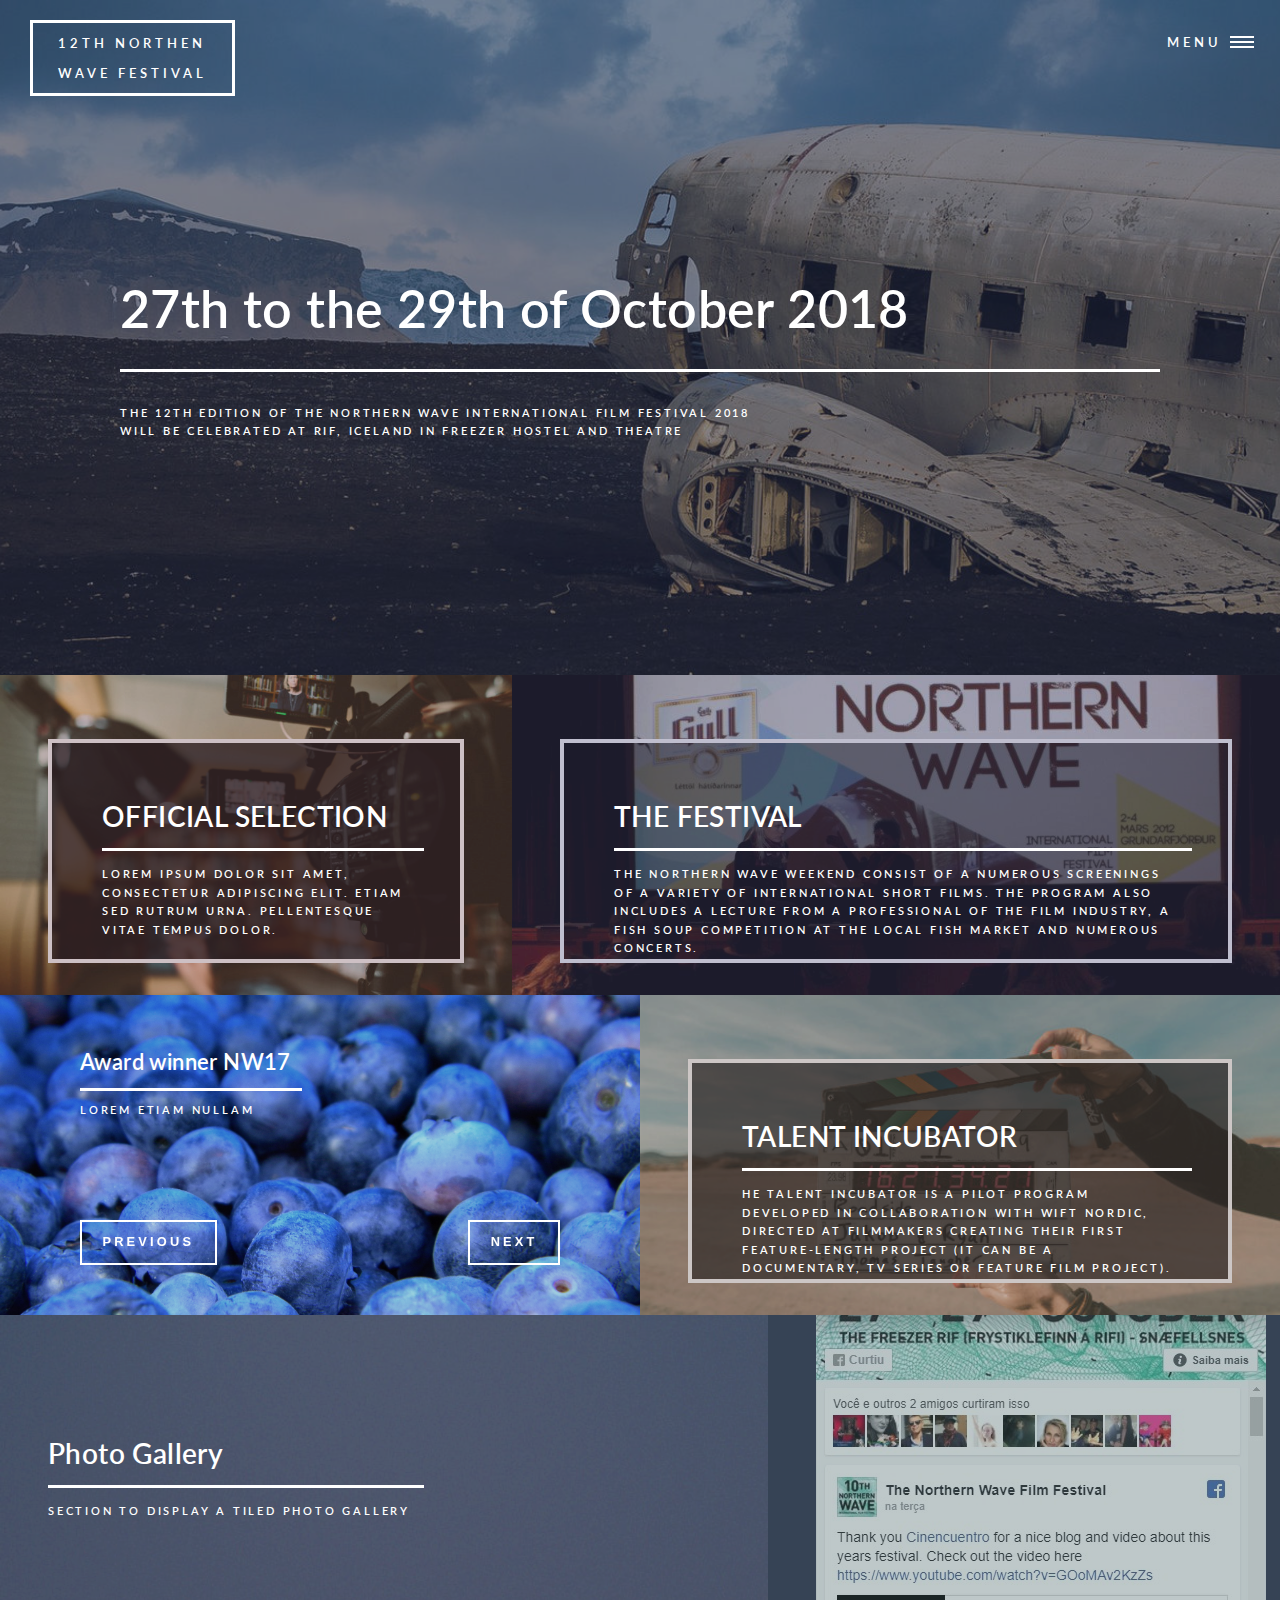
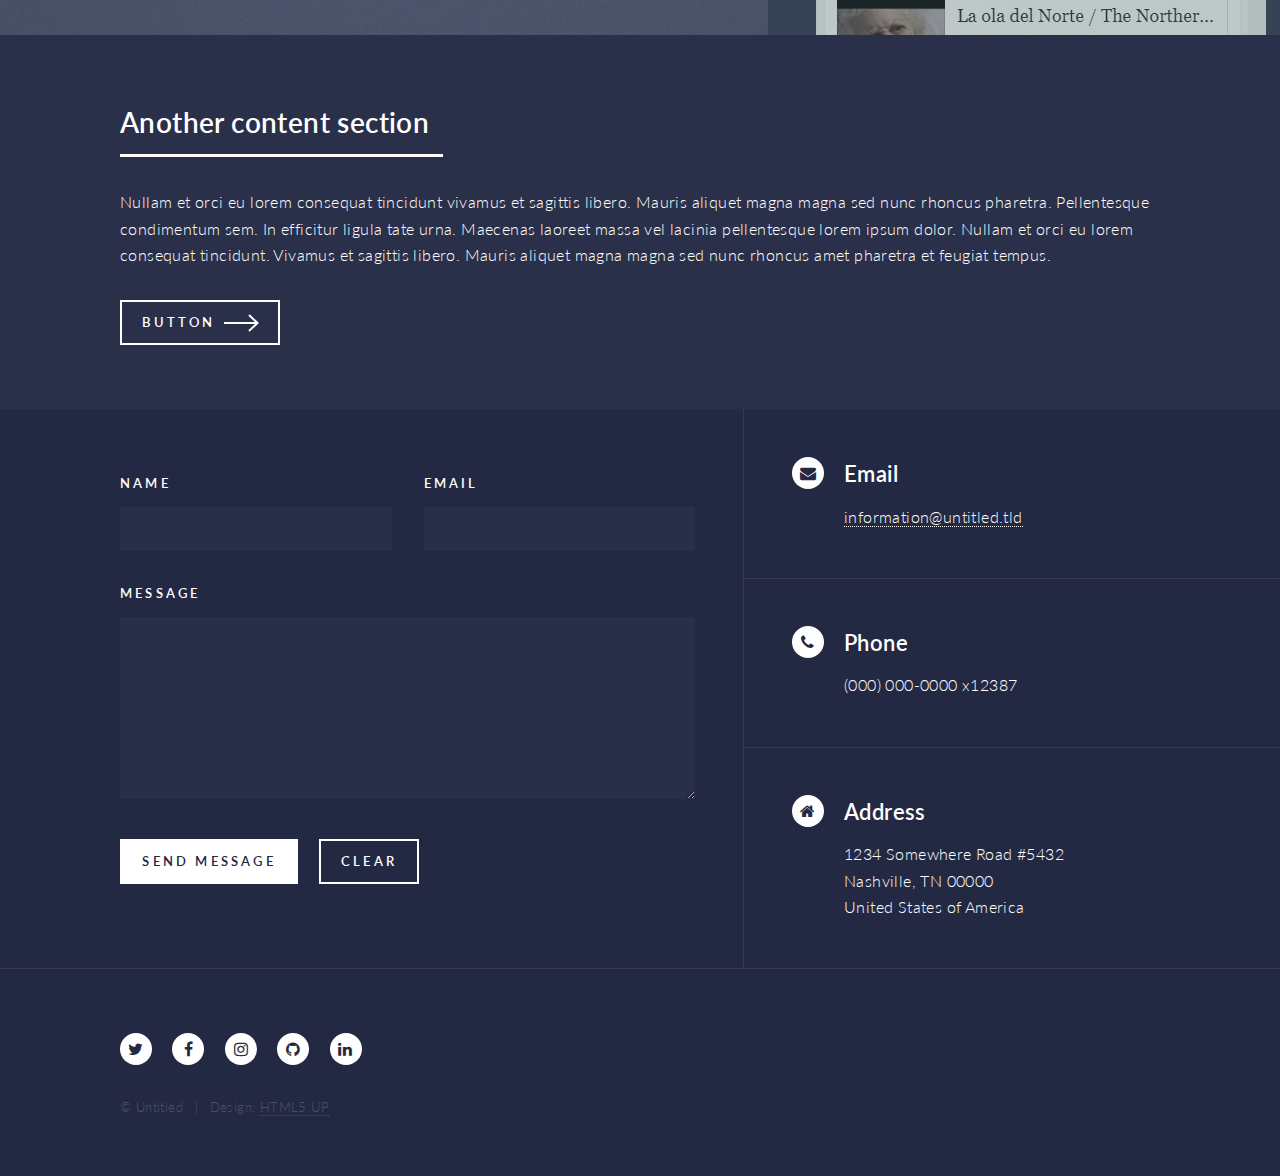
==== index.html @ 8080ddf7 "First commit" ====
<!DOCTYPE HTML>
<!--
	Forty by HTML5 UP
	html5up.net | @ajlkn
	Free for personal and commercial use under the CCA 3.0 license (html5up.net/license)
-->
<html>
	<head>
		<title>Forty by HTML5 UP</title>
		<meta charset="utf-8" />
		<link href="https://fonts.googleapis.com/css?family=Lato:400,700" rel="stylesheet">
		<meta name="viewport" content="width=device-width, initial-scale=1, user-scalable=no" />
		<!--[if lte IE 8]><script src="assets/js/ie/html5shiv.js"></script><![endif]-->
		<link rel="stylesheet" href="assets/css/main.css" />
		<link rel="stylesheet" type="text/css" href="assets/js/slick/slick.css"/>
				
		<!--[if lte IE 9]><link rel="stylesheet" href="assets/css/ie9.css" /><![endif]-->
		<!--[if lte IE 8]><link rel="stylesheet" href="assets/css/ie8.css" /><![endif]-->
	</head>
	<body>

		<!-- Wrapper -->
			<div id="wrapper">

				<!-- Header -->
					<header id="header" class="alt">
						<a href="index.html" class="logo">12TH NORTHEN<BR>WAVE FESTIVAL</a>
						<nav class="menu">
							<a href="#menu">Menu</a>
						</nav>
					</header>

				<!-- Menu -->
					<nav id="menu">
						<ul class="links">
							<li><a href="index.html">Home</a></li>
							<li><a href="#">Landing</a></li>
							<li><a href="#">Generic</a></li>
							<li><a href="#">Elements</a></li>
						</ul>
					</nav>

				<!-- Banner -->
					<section id="banner" class="major">
						<div class="inner">
							<header class="major">
								<h1>27th to the 29th of October 2018</h1>
							</header>
							<div class="content">
								<p>The 12TH edition of the Northern Wave International Film Festival 2018<br>
								will be celebrated at Rif, Iceland in Freezer Hostel and theatre</p>
							</div>
						</div>
					</section>

				<!-- Main -->
					<div id="main">

						<!-- One -->
							<section id="one" class="tiles">
								<article>
									<div class="inner-content">
										<span class="image">
											<img src="images/pic01.jpg" alt="" />
										</span>
										<header class="major">
											<h3><a href="landing.html" class="link">OFFICIAL SELECTION</a></h3>
											<p>Lorem ipsum dolor sit amet, consectetur adipiscing elit. Etiam sed rutrum urna. Pellentesque vitae tempus dolor.</p>
										</header>
									</div>
								</article>
								<article>
									<div class="inner-content">
										<span class="image">
											<img src="images/pic02.jpg" alt="" />
										</span>
										<header class="major">
											<h3><a href="landing.html" class="link">THE FESTIVAL</a></h3>
											<p>The Northern Wave weekend consist of a numerous screenings of a variety of international short films. The program also includes a lecture from a professional of the film industry, a fish soup competition at the local fish market and numerous concertS.
										</header>
									</div>
								</article>
								<div class="posts-carousel">
									<div class="post" style="background: url('images/placeholder1.jpg'); background-size: cover;">
										<div class="inner-content">
											<a href="#">
												<header class="major">
													<h3>Award winner NW17</h3>
													<p>Lorem etiam nullam</p>
												</header>
											</a>
										</div>
									</div>
									<div class="post" style="background: url('images/placeholder2.jpg'); background-size: cover;">
										<div class="inner-content">
											<a href="#">
												<header class="major">
													<h3>Honorary guests</h3>
													<p>Lorem etiam nullam</p>
												</header>
											</a>
										</div>
									</div>
									<div class="post" style="background: url('images/placeholder3.jpg'); background-size: cover;">
										<div class="inner-content">
											<a href="#">
												<header class="major">
													<h3>Official selection 2017</h3>
													<p>Lorem etiam nullam</p>
												</header>
											</a>
										</div>
									</div>
								</div>
								<article>
									<div class="inner-content">
										<span class="image">
											<img src="images/pic04.jpg" alt="" />
										</span>
										<header class="major">
											<h3><a href="landing.html" class="link">TALENT INCUBATOR</a></h3>
											<p>he talent Incubator is a pilot program developed in collaboration with Wift Nordic, directed at filmmakers creating their first feature-length project (It can be a documentary, tv series or feature film project).</p>
										</header>
									</div>
								</article>
								<article>
									<span class="image">
										<img src="images/pic05.jpg" alt="" />
									</span>
									<header class="major">
										<h3><a href="landing.html" class="link">Photo Gallery</a></h3>
										<p>Section to display a tiled photo gallery</p>
									</header>
								</article>
								<article>
									<img style="margin: 0 auto 35px;" src="images/fb-widget.jpg" alt="" />
								</article>
							</section>

						<!-- Two -->
							<section id="two">
								<div class="inner">
									<header class="major">
										<h2>Another content section</h2>
									</header>
									<p>Nullam et orci eu lorem consequat tincidunt vivamus et sagittis libero. Mauris aliquet magna magna sed nunc rhoncus pharetra. Pellentesque condimentum sem. In efficitur ligula tate urna. Maecenas laoreet massa vel lacinia pellentesque lorem ipsum dolor. Nullam et orci eu lorem consequat tincidunt. Vivamus et sagittis libero. Mauris aliquet magna magna sed nunc rhoncus amet pharetra et feugiat tempus.</p>
									<ul class="actions">
										<li><a href="landing.html" class="button next">Button</a></li>
									</ul>
								</div>
							</section>

					</div>

				<!-- Contact -->
					<section id="contact">
						<div class="inner">
							<section>
								<form method="post" action="#">
									<div class="field half first">
										<label for="name">Name</label>
										<input type="text" name="name" id="name" />
									</div>
									<div class="field half">
										<label for="email">Email</label>
										<input type="text" name="email" id="email" />
									</div>
									<div class="field">
										<label for="message">Message</label>
										<textarea name="message" id="message" rows="6"></textarea>
									</div>
									<ul class="actions">
										<li><input type="submit" value="Send Message" class="special" /></li>
										<li><input type="reset" value="Clear" /></li>
									</ul>
								</form>
							</section>
							<section class="split">
								<section>
									<div class="contact-method">
										<span class="icon alt fa-envelope"></span>
										<h3>Email</h3>
										<a href="#">information@untitled.tld</a>
									</div>
								</section>
								<section>
									<div class="contact-method">
										<span class="icon alt fa-phone"></span>
										<h3>Phone</h3>
										<span>(000) 000-0000 x12387</span>
									</div>
								</section>
								<section>
									<div class="contact-method">
										<span class="icon alt fa-home"></span>
										<h3>Address</h3>
										<span>1234 Somewhere Road #5432<br />
										Nashville, TN 00000<br />
										United States of America</span>
									</div>
								</section>
							</section>
						</div>
					</section>

				<!-- Footer -->
					<footer id="footer">
						<div class="inner">
							<ul class="icons">
								<li><a href="#" class="icon alt fa-twitter"><span class="label">Twitter</span></a></li>
								<li><a href="#" class="icon alt fa-facebook"><span class="label">Facebook</span></a></li>
								<li><a href="#" class="icon alt fa-instagram"><span class="label">Instagram</span></a></li>
								<li><a href="#" class="icon alt fa-github"><span class="label">GitHub</span></a></li>
								<li><a href="#" class="icon alt fa-linkedin"><span class="label">LinkedIn</span></a></li>
							</ul>
							<ul class="copyright">
								<li>&copy; Untitled</li><li>Design: <a href="https://html5up.net">HTML5 UP</a></li>
							</ul>
						</div>
					</footer>

			</div>

		<!-- Scripts -->
			<script src="assets/js/jquery.min.js"></script>
			<script src="assets/js/jquery.scrolly.min.js"></script>
			<script src="assets/js/jquery.scrollex.min.js"></script>
			<script src="assets/js/skel.min.js"></script>
			<script src="assets/js/util.js"></script>
			<!--[if lte IE 8]><script src="assets/js/ie/respond.min.js"></script><![endif]-->
			<script type="text/javascript" src="assets/js/slick/slick.min.js"></script>
			<script src="assets/js/main.js"></script>
			<script type="text/javascript">
				$(function() {
				  $('.posts-carousel').slick();
				});
			</script>

	</body>
</html>
---- assets/css/main.css ----
@import url(font-awesome.min.css);
@import url("https://fonts.googleapis.com/css?family=Source+Sans+Pro:300,300italic,600,600italic");

/*
    Forty by HTML5 UP
    html5up.net | @ajlkn
    Free for personal and commercial use under the CCA 3.0 license (html5up.net/license)
*/

/* Reset */

    html, body, div, span, applet, object, iframe, h1, h2, h3, h4, h5, h6, p, blockquote, pre, a, abbr, acronym, address, big, cite, code, del, dfn, em, img, ins, kbd, q, s, samp, small, strike, strong, sub, sup, tt, var, b, u, i, center, dl, dt, dd, ol, ul, li, fieldset, form, label, legend, table, caption, tbody, tfoot, thead, tr, th, td, article, aside, canvas, details, embed, figure, figcaption, footer, header, hgroup, menu, nav, output, ruby, section, summary, time, mark, audio, video {
        margin: 0;
        padding: 0;
        border: 0;
        font-size: 100%;
        font: inherit;
        vertical-align: baseline;
    }

    article, aside, details, figcaption, figure, footer, header, hgroup, menu, nav, section {
        display: block;
    }

    body {
        line-height: 1;
    }

    ol, ul {
        list-style: none;
    }

    blockquote, q {
        quotes: none;
    }

    blockquote:before, blockquote:after, q:before, q:after {
        content: '';
        content: none;
    }

    table {
        border-collapse: collapse;
        border-spacing: 0;
    }

    body {
        -webkit-text-size-adjust: none;
    }

/* Box Model */

    *, *:before, *:after {
        -moz-box-sizing: border-box;
        -webkit-box-sizing: border-box;
        box-sizing: border-box;
    }

/* Grid */

    .row {
        border-bottom: solid 1px transparent;
        -moz-box-sizing: border-box;
        -webkit-box-sizing: border-box;
        box-sizing: border-box;
    }

    .row > * {
        float: left;
        -moz-box-sizing: border-box;
        -webkit-box-sizing: border-box;
        box-sizing: border-box;
    }

    .row:after, .row:before {
        content: '';
        display: block;
        clear: both;
        height: 0;
    }

    .row.uniform > * > :first-child {
        margin-top: 0;
    }

    .row.uniform > * > :last-child {
        margin-bottom: 0;
    }

    .row.\30 \25 > * {
        padding: 0 0 0 0em;
    }

    .row.\30 \25 {
        margin: 0 0 -1px 0em;
    }

    .row.uniform.\30 \25 > * {
        padding: 0em 0 0 0em;
    }

    .row.uniform.\30 \25 {
        margin: 0em 0 -1px 0em;
    }

    .row > * {
        padding: 0 0 0 2em;
    }

    .row {
        margin: 0 0 -1px -2em;
    }

    .row.uniform > * {
        padding: 2em 0 0 2em;
    }

    .row.uniform {
        margin: -2em 0 -1px -2em;
    }

    .row.\32 00\25 > * {
        padding: 0 0 0 4em;
    }

    .row.\32 00\25 {
        margin: 0 0 -1px -4em;
    }

    .row.uniform.\32 00\25 > * {
        padding: 4em 0 0 4em;
    }

    .row.uniform.\32 00\25 {
        margin: -4em 0 -1px -4em;
    }

    .row.\31 50\25 > * {
        padding: 0 0 0 3em;
    }

    .row.\31 50\25 {
        margin: 0 0 -1px -3em;
    }

    .row.uniform.\31 50\25 > * {
        padding: 3em 0 0 3em;
    }

    .row.uniform.\31 50\25 {
        margin: -3em 0 -1px -3em;
    }

    .row.\35 0\25 > * {
        padding: 0 0 0 1em;
    }

    .row.\35 0\25 {
        margin: 0 0 -1px -1em;
    }

    .row.uniform.\35 0\25 > * {
        padding: 1em 0 0 1em;
    }

    .row.uniform.\35 0\25 {
        margin: -1em 0 -1px -1em;
    }

    .row.\32 5\25 > * {
        padding: 0 0 0 0.5em;
    }

    .row.\32 5\25 {
        margin: 0 0 -1px -0.5em;
    }

    .row.uniform.\32 5\25 > * {
        padding: 0.5em 0 0 0.5em;
    }

    .row.uniform.\32 5\25 {
        margin: -0.5em 0 -1px -0.5em;
    }

    .\31 2u, .\31 2u\24 {
        width: 100%;
        clear: none;
        margin-left: 0;
    }

    .\31 1u, .\31 1u\24 {
        width: 91.6666666667%;
        clear: none;
        margin-left: 0;
    }

    .\31 0u, .\31 0u\24 {
        width: 83.3333333333%;
        clear: none;
        margin-left: 0;
    }

    .\39 u, .\39 u\24 {
        width: 75%;
        clear: none;
        margin-left: 0;
    }

    .\38 u, .\38 u\24 {
        width: 66.6666666667%;
        clear: none;
        margin-left: 0;
    }

    .\37 u, .\37 u\24 {
        width: 58.3333333333%;
        clear: none;
        margin-left: 0;
    }

    .\36 u, .\36 u\24 {
        width: 50%;
        clear: none;
        margin-left: 0;
    }

    .\35 u, .\35 u\24 {
        width: 41.6666666667%;
        clear: none;
        margin-left: 0;
    }

    .\34 u, .\34 u\24 {
        width: 33.3333333333%;
        clear: none;
        margin-left: 0;
    }

    .\33 u, .\33 u\24 {
        width: 25%;
        clear: none;
        margin-left: 0;
    }

    .\32 u, .\32 u\24 {
        width: 16.6666666667%;
        clear: none;
        margin-left: 0;
    }

    .\31 u, .\31 u\24 {
        width: 8.3333333333%;
        clear: none;
        margin-left: 0;
    }

    .\31 2u\24 + *,
    .\31 1u\24 + *,
    .\31 0u\24 + *,
    .\39 u\24 + *,
    .\38 u\24 + *,
    .\37 u\24 + *,
    .\36 u\24 + *,
    .\35 u\24 + *,
    .\34 u\24 + *,
    .\33 u\24 + *,
    .\32 u\24 + *,
    .\31 u\24 + * {
        clear: left;
    }

    .\-11u {
        margin-left: 91.66667%;
    }

    .\-10u {
        margin-left: 83.33333%;
    }

    .\-9u {
        margin-left: 75%;
    }

    .\-8u {
        margin-left: 66.66667%;
    }

    .\-7u {
        margin-left: 58.33333%;
    }

    .\-6u {
        margin-left: 50%;
    }

    .\-5u {
        margin-left: 41.66667%;
    }

    .\-4u {
        margin-left: 33.33333%;
    }

    .\-3u {
        margin-left: 25%;
    }

    .\-2u {
        margin-left: 16.66667%;
    }

    .\-1u {
        margin-left: 8.33333%;
    }

    @media screen and (max-width: 1680px) {

        .row > * {
            padding: 0 0 0 2em;
        }

        .row {
            margin: 0 0 -1px -2em;
        }

        .row.uniform > * {
            padding: 2em 0 0 2em;
        }

        .row.uniform {
            margin: -2em 0 -1px -2em;
        }

        .row.\32 00\25 > * {
            padding: 0 0 0 4em;
        }

        .row.\32 00\25 {
            margin: 0 0 -1px -4em;
        }

        .row.uniform.\32 00\25 > * {
            padding: 4em 0 0 4em;
        }

        .row.uniform.\32 00\25 {
            margin: -4em 0 -1px -4em;
        }

        .row.\31 50\25 > * {
            padding: 0 0 0 3em;
        }

        .row.\31 50\25 {
            margin: 0 0 -1px -3em;
        }

        .row.uniform.\31 50\25 > * {
            padding: 3em 0 0 3em;
        }

        .row.uniform.\31 50\25 {
            margin: -3em 0 -1px -3em;
        }

        .row.\35 0\25 > * {
            padding: 0 0 0 1em;
        }

        .row.\35 0\25 {
            margin: 0 0 -1px -1em;
        }

        .row.uniform.\35 0\25 > * {
            padding: 1em 0 0 1em;
        }

        .row.uniform.\35 0\25 {
            margin: -1em 0 -1px -1em;
        }

        .row.\32 5\25 > * {
            padding: 0 0 0 0.5em;
        }

        .row.\32 5\25 {
            margin: 0 0 -1px -0.5em;
        }

        .row.uniform.\32 5\25 > * {
            padding: 0.5em 0 0 0.5em;
        }

        .row.uniform.\32 5\25 {
            margin: -0.5em 0 -1px -0.5em;
        }

        .\31 2u\28xlarge\29, .\31 2u\24\28xlarge\29 {
            width: 100%;
            clear: none;
            margin-left: 0;
        }

        .\31 1u\28xlarge\29, .\31 1u\24\28xlarge\29 {
            width: 91.6666666667%;
            clear: none;
            margin-left: 0;
        }

        .\31 0u\28xlarge\29, .\31 0u\24\28xlarge\29 {
            width: 83.3333333333%;
            clear: none;
            margin-left: 0;
        }

        .\39 u\28xlarge\29, .\39 u\24\28xlarge\29 {
            width: 75%;
            clear: none;
            margin-left: 0;
        }

        .\38 u\28xlarge\29, .\38 u\24\28xlarge\29 {
            width: 66.6666666667%;
            clear: none;
            margin-left: 0;
        }

        .\37 u\28xlarge\29, .\37 u\24\28xlarge\29 {
            width: 58.3333333333%;
            clear: none;
            margin-left: 0;
        }

        .\36 u\28xlarge\29, .\36 u\24\28xlarge\29 {
            width: 50%;
            clear: none;
            margin-left: 0;
        }

        .\35 u\28xlarge\29, .\35 u\24\28xlarge\29 {
            width: 41.6666666667%;
            clear: none;
            margin-left: 0;
        }

        .\34 u\28xlarge\29, .\34 u\24\28xlarge\29 {
            width: 33.3333333333%;
            clear: none;
            margin-left: 0;
        }

        .\33 u\28xlarge\29, .\33 u\24\28xlarge\29 {
            width: 25%;
            clear: none;
            margin-left: 0;
        }

        .\32 u\28xlarge\29, .\32 u\24\28xlarge\29 {
            width: 16.6666666667%;
            clear: none;
            margin-left: 0;
        }

        .\31 u\28xlarge\29, .\31 u\24\28xlarge\29 {
            width: 8.3333333333%;
            clear: none;
            margin-left: 0;
        }

        .\31 2u\24\28xlarge\29 + *,
        .\31 1u\24\28xlarge\29 + *,
        .\31 0u\24\28xlarge\29 + *,
        .\39 u\24\28xlarge\29 + *,
        .\38 u\24\28xlarge\29 + *,
        .\37 u\24\28xlarge\29 + *,
        .\36 u\24\28xlarge\29 + *,
        .\35 u\24\28xlarge\29 + *,
        .\34 u\24\28xlarge\29 + *,
        .\33 u\24\28xlarge\29 + *,
        .\32 u\24\28xlarge\29 + *,
        .\31 u\24\28xlarge\29 + * {
            clear: left;
        }

        .\-11u\28xlarge\29 {
            margin-left: 91.66667%;
        }

        .\-10u\28xlarge\29 {
            margin-left: 83.33333%;
        }

        .\-9u\28xlarge\29 {
            margin-left: 75%;
        }

        .\-8u\28xlarge\29 {
            margin-left: 66.66667%;
        }

        .\-7u\28xlarge\29 {
            margin-left: 58.33333%;
        }

        .\-6u\28xlarge\29 {
            margin-left: 50%;
        }

        .\-5u\28xlarge\29 {
            margin-left: 41.66667%;
        }

        .\-4u\28xlarge\29 {
            margin-left: 33.33333%;
        }

        .\-3u\28xlarge\29 {
            margin-left: 25%;
        }

        .\-2u\28xlarge\29 {
            margin-left: 16.66667%;
        }

        .\-1u\28xlarge\29 {
            margin-left: 8.33333%;
        }

    }

    @media screen and (max-width: 1280px) {

        .row > * {
            padding: 0 0 0 1.5em;
        }

        .row {
            margin: 0 0 -1px -1.5em;
        }

        .row.uniform > * {
            padding: 1.5em 0 0 1.5em;
        }

        .row.uniform {
            margin: -1.5em 0 -1px -1.5em;
        }

        .row.\32 00\25 > * {
            padding: 0 0 0 3em;
        }

        .row.\32 00\25 {
            margin: 0 0 -1px -3em;
        }

        .row.uniform.\32 00\25 > * {
            padding: 3em 0 0 3em;
        }

        .row.uniform.\32 00\25 {
            margin: -3em 0 -1px -3em;
        }

        .row.\31 50\25 > * {
            padding: 0 0 0 2.25em;
        }

        .row.\31 50\25 {
            margin: 0 0 -1px -2.25em;
        }

        .row.uniform.\31 50\25 > * {
            padding: 2.25em 0 0 2.25em;
        }

        .row.uniform.\31 50\25 {
            margin: -2.25em 0 -1px -2.25em;
        }

        .row.\35 0\25 > * {
            padding: 0 0 0 0.75em;
        }

        .row.\35 0\25 {
            margin: 0 0 -1px -0.75em;
        }

        .row.uniform.\35 0\25 > * {
            padding: 0.75em 0 0 0.75em;
        }

        .row.uniform.\35 0\25 {
            margin: -0.75em 0 -1px -0.75em;
        }

        .row.\32 5\25 > * {
            padding: 0 0 0 0.375em;
        }

        .row.\32 5\25 {
            margin: 0 0 -1px -0.375em;
        }

        .row.uniform.\32 5\25 > * {
            padding: 0.375em 0 0 0.375em;
        }

        .row.uniform.\32 5\25 {
            margin: -0.375em 0 -1px -0.375em;
        }

        .\31 2u\28large\29, .\31 2u\24\28large\29 {
            width: 100%;
            clear: none;
            margin-left: 0;
        }

        .\31 1u\28large\29, .\31 1u\24\28large\29 {
            width: 91.6666666667%;
            clear: none;
            margin-left: 0;
        }

        .\31 0u\28large\29, .\31 0u\24\28large\29 {
            width: 83.3333333333%;
            clear: none;
            margin-left: 0;
        }

        .\39 u\28large\29, .\39 u\24\28large\29 {
            width: 75%;
            clear: none;
            margin-left: 0;
        }

        .\38 u\28large\29, .\38 u\24\28large\29 {
            width: 66.6666666667%;
            clear: none;
            margin-left: 0;
        }

        .\37 u\28large\29, .\37 u\24\28large\29 {
            width: 58.3333333333%;
            clear: none;
            margin-left: 0;
        }

        .\36 u\28large\29, .\36 u\24\28large\29 {
            width: 50%;
            clear: none;
            margin-left: 0;
        }

        .\35 u\28large\29, .\35 u\24\28large\29 {
            width: 41.6666666667%;
            clear: none;
            margin-left: 0;
        }

        .\34 u\28large\29, .\34 u\24\28large\29 {
            width: 33.3333333333%;
            clear: none;
            margin-left: 0;
        }

        .\33 u\28large\29, .\33 u\24\28large\29 {
            width: 25%;
            clear: none;
            margin-left: 0;
        }

        .\32 u\28large\29, .\32 u\24\28large\29 {
            width: 16.6666666667%;
            clear: none;
            margin-left: 0;
        }

        .\31 u\28large\29, .\31 u\24\28large\29 {
            width: 8.3333333333%;
            clear: none;
            margin-left: 0;
        }

        .\31 2u\24\28large\29 + *,
        .\31 1u\24\28large\29 + *,
        .\31 0u\24\28large\29 + *,
        .\39 u\24\28large\29 + *,
        .\38 u\24\28large\29 + *,
        .\37 u\24\28large\29 + *,
        .\36 u\24\28large\29 + *,
        .\35 u\24\28large\29 + *,
        .\34 u\24\28large\29 + *,
        .\33 u\24\28large\29 + *,
        .\32 u\24\28large\29 + *,
        .\31 u\24\28large\29 + * {
            clear: left;
        }

        .\-11u\28large\29 {
            margin-left: 91.66667%;
        }

        .\-10u\28large\29 {
            margin-left: 83.33333%;
        }

        .\-9u\28large\29 {
            margin-left: 75%;
        }

        .\-8u\28large\29 {
            margin-left: 66.66667%;
        }

        .\-7u\28large\29 {
            margin-left: 58.33333%;
        }

        .\-6u\28large\29 {
            margin-left: 50%;
        }

        .\-5u\28large\29 {
            margin-left: 41.66667%;
        }

        .\-4u\28large\29 {
            margin-left: 33.33333%;
        }

        .\-3u\28large\29 {
            margin-left: 25%;
        }

        .\-2u\28large\29 {
            margin-left: 16.66667%;
        }

        .\-1u\28large\29 {
            margin-left: 8.33333%;
        }

    }

    @media screen and (max-width: 980px) {

        .row > * {
            padding: 0 0 0 1.5em;
        }

        .row {
            margin: 0 0 -1px -1.5em;
        }

        .row.uniform > * {
            padding: 1.5em 0 0 1.5em;
        }

        .row.uniform {
            margin: -1.5em 0 -1px -1.5em;
        }

        .row.\32 00\25 > * {
            padding: 0 0 0 3em;
        }

        .row.\32 00\25 {
            margin: 0 0 -1px -3em;
        }

        .row.uniform.\32 00\25 > * {
            padding: 3em 0 0 3em;
        }

        .row.uniform.\32 00\25 {
            margin: -3em 0 -1px -3em;
        }

        .row.\31 50\25 > * {
            padding: 0 0 0 2.25em;
        }

        .row.\31 50\25 {
            margin: 0 0 -1px -2.25em;
        }

        .row.uniform.\31 50\25 > * {
            padding: 2.25em 0 0 2.25em;
        }

        .row.uniform.\31 50\25 {
            margin: -2.25em 0 -1px -2.25em;
        }

        .row.\35 0\25 > * {
            padding: 0 0 0 0.75em;
        }

        .row.\35 0\25 {
            margin: 0 0 -1px -0.75em;
        }

        .row.uniform.\35 0\25 > * {
            padding: 0.75em 0 0 0.75em;
        }

        .row.uniform.\35 0\25 {
            margin: -0.75em 0 -1px -0.75em;
        }

        .row.\32 5\25 > * {
            padding: 0 0 0 0.375em;
        }

        .row.\32 5\25 {
            margin: 0 0 -1px -0.375em;
        }

        .row.uniform.\32 5\25 > * {
            padding: 0.375em 0 0 0.375em;
        }

        .row.uniform.\32 5\25 {
            margin: -0.375em 0 -1px -0.375em;
        }

        .\31 2u\28medium\29, .\31 2u\24\28medium\29 {
            width: 100%;
            clear: none;
            margin-left: 0;
        }

        .\31 1u\28medium\29, .\31 1u\24\28medium\29 {
            width: 91.6666666667%;
            clear: none;
            margin-left: 0;
        }

        .\31 0u\28medium\29, .\31 0u\24\28medium\29 {
            width: 83.3333333333%;
            clear: none;
            margin-left: 0;
        }

        .\39 u\28medium\29, .\39 u\24\28medium\29 {
            width: 75%;
            clear: none;
            margin-left: 0;
        }

        .\38 u\28medium\29, .\38 u\24\28medium\29 {
            width: 66.6666666667%;
            clear: none;
            margin-left: 0;
        }

        .\37 u\28medium\29, .\37 u\24\28medium\29 {
            width: 58.3333333333%;
            clear: none;
            margin-left: 0;
        }

        .\36 u\28medium\29, .\36 u\24\28medium\29 {
            width: 50%;
            clear: none;
            margin-left: 0;
        }

        .\35 u\28medium\29, .\35 u\24\28medium\29 {
            width: 41.6666666667%;
            clear: none;
            margin-left: 0;
        }

        .\34 u\28medium\29, .\34 u\24\28medium\29 {
            width: 33.3333333333%;
            clear: none;
            margin-left: 0;
        }

        .\33 u\28medium\29, .\33 u\24\28medium\29 {
            width: 25%;
            clear: none;
            margin-left: 0;
        }

        .\32 u\28medium\29, .\32 u\24\28medium\29 {
            width: 16.6666666667%;
            clear: none;
            margin-left: 0;
        }

        .\31 u\28medium\29, .\31 u\24\28medium\29 {
            width: 8.3333333333%;
            clear: none;
            margin-left: 0;
        }

        .\31 2u\24\28medium\29 + *,
        .\31 1u\24\28medium\29 + *,
        .\31 0u\24\28medium\29 + *,
        .\39 u\24\28medium\29 + *,
        .\38 u\24\28medium\29 + *,
        .\37 u\24\28medium\29 + *,
        .\36 u\24\28medium\29 + *,
        .\35 u\24\28medium\29 + *,
        .\34 u\24\28medium\29 + *,
        .\33 u\24\28medium\29 + *,
        .\32 u\24\28medium\29 + *,
        .\31 u\24\28medium\29 + * {
            clear: left;
        }

        .\-11u\28medium\29 {
            margin-left: 91.66667%;
        }

        .\-10u\28medium\29 {
            margin-left: 83.33333%;
        }

        .\-9u\28medium\29 {
            margin-left: 75%;
        }

        .\-8u\28medium\29 {
            margin-left: 66.66667%;
        }

        .\-7u\28medium\29 {
            margin-left: 58.33333%;
        }

        .\-6u\28medium\29 {
            margin-left: 50%;
        }

        .\-5u\28medium\29 {
            margin-left: 41.66667%;
        }

        .\-4u\28medium\29 {
            margin-left: 33.33333%;
        }

        .\-3u\28medium\29 {
            margin-left: 25%;
        }

        .\-2u\28medium\29 {
            margin-left: 16.66667%;
        }

        .\-1u\28medium\29 {
            margin-left: 8.33333%;
        }

    }

    @media screen and (max-width: 736px) {

        .row > * {
            padding: 0 0 0 1.25em;
        }

        .row {
            margin: 0 0 -1px -1.25em;
        }

        .row.uniform > * {
            padding: 1.25em 0 0 1.25em;
        }

        .row.uniform {
            margin: -1.25em 0 -1px -1.25em;
        }

        .row.\32 00\25 > * {
            padding: 0 0 0 2.5em;
        }

        .row.\32 00\25 {
            margin: 0 0 -1px -2.5em;
        }

        .row.uniform.\32 00\25 > * {
            padding: 2.5em 0 0 2.5em;
        }

        .row.uniform.\32 00\25 {
            margin: -2.5em 0 -1px -2.5em;
        }

        .row.\31 50\25 > * {
            padding: 0 0 0 1.875em;
        }

        .row.\31 50\25 {
            margin: 0 0 -1px -1.875em;
        }

        .row.uniform.\31 50\25 > * {
            padding: 1.875em 0 0 1.875em;
        }

        .row.uniform.\31 50\25 {
            margin: -1.875em 0 -1px -1.875em;
        }

        .row.\35 0\25 > * {
            padding: 0 0 0 0.625em;
        }

        .row.\35 0\25 {
            margin: 0 0 -1px -0.625em;
        }

        .row.uniform.\35 0\25 > * {
            padding: 0.625em 0 0 0.625em;
        }

        .row.uniform.\35 0\25 {
            margin: -0.625em 0 -1px -0.625em;
        }

        .row.\32 5\25 > * {
            padding: 0 0 0 0.3125em;
        }

        .row.\32 5\25 {
            margin: 0 0 -1px -0.3125em;
        }

        .row.uniform.\32 5\25 > * {
            padding: 0.3125em 0 0 0.3125em;
        }

        .row.uniform.\32 5\25 {
            margin: -0.3125em 0 -1px -0.3125em;
        }

        .\31 2u\28small\29, .\31 2u\24\28small\29 {
            width: 100%;
            clear: none;
            margin-left: 0;
        }

        .\31 1u\28small\29, .\31 1u\24\28small\29 {
            width: 91.6666666667%;
            clear: none;
            margin-left: 0;
        }

        .\31 0u\28small\29, .\31 0u\24\28small\29 {
            width: 83.3333333333%;
            clear: none;
            margin-left: 0;
        }

        .\39 u\28small\29, .\39 u\24\28small\29 {
            width: 75%;
            clear: none;
            margin-left: 0;
        }

        .\38 u\28small\29, .\38 u\24\28small\29 {
            width: 66.6666666667%;
            clear: none;
            margin-left: 0;
        }

        .\37 u\28small\29, .\37 u\24\28small\29 {
            width: 58.3333333333%;
            clear: none;
            margin-left: 0;
        }

        .\36 u\28small\29, .\36 u\24\28small\29 {
            width: 50%;
            clear: none;
            margin-left: 0;
        }

        .\35 u\28small\29, .\35 u\24\28small\29 {
            width: 41.6666666667%;
            clear: none;
            margin-left: 0;
        }

        .\34 u\28small\29, .\34 u\24\28small\29 {
            width: 33.3333333333%;
            clear: none;
            margin-left: 0;
        }

        .\33 u\28small\29, .\33 u\24\28small\29 {
            width: 25%;
            clear: none;
            margin-left: 0;
        }

        .\32 u\28small\29, .\32 u\24\28small\29 {
            width: 16.6666666667%;
            clear: none;
            margin-left: 0;
        }

        .\31 u\28small\29, .\31 u\24\28small\29 {
            width: 8.3333333333%;
            clear: none;
            margin-left: 0;
        }

        .\31 2u\24\28small\29 + *,
        .\31 1u\24\28small\29 + *,
        .\31 0u\24\28small\29 + *,
        .\39 u\24\28small\29 + *,
        .\38 u\24\28small\29 + *,
        .\37 u\24\28small\29 + *,
        .\36 u\24\28small\29 + *,
        .\35 u\24\28small\29 + *,
        .\34 u\24\28small\29 + *,
        .\33 u\24\28small\29 + *,
        .\32 u\24\28small\29 + *,
        .\31 u\24\28small\29 + * {
            clear: left;
        }

        .\-11u\28small\29 {
            margin-left: 91.66667%;
        }

        .\-10u\28small\29 {
            margin-left: 83.33333%;
        }

        .\-9u\28small\29 {
            margin-left: 75%;
        }

        .\-8u\28small\29 {
            margin-left: 66.66667%;
        }

        .\-7u\28small\29 {
            margin-left: 58.33333%;
        }

        .\-6u\28small\29 {
            margin-left: 50%;
        }

        .\-5u\28small\29 {
            margin-left: 41.66667%;
        }

        .\-4u\28small\29 {
            margin-left: 33.33333%;
        }

        .\-3u\28small\29 {
            margin-left: 25%;
        }

        .\-2u\28small\29 {
            margin-left: 16.66667%;
        }

        .\-1u\28small\29 {
            margin-left: 8.33333%;
        }

    }

    @media screen and (max-width: 480px) {

        .row > * {
            padding: 0 0 0 1.25em;
        }

        .row {
            margin: 0 0 -1px -1.25em;
        }

        .row.uniform > * {
            padding: 1.25em 0 0 1.25em;
        }

        .row.uniform {
            margin: -1.25em 0 -1px -1.25em;
        }

        .row.\32 00\25 > * {
            padding: 0 0 0 2.5em;
        }

        .row.\32 00\25 {
            margin: 0 0 -1px -2.5em;
        }

        .row.uniform.\32 00\25 > * {
            padding: 2.5em 0 0 2.5em;
        }

        .row.uniform.\32 00\25 {
            margin: -2.5em 0 -1px -2.5em;
        }

        .row.\31 50\25 > * {
            padding: 0 0 0 1.875em;
        }

        .row.\31 50\25 {
            margin: 0 0 -1px -1.875em;
        }

        .row.uniform.\31 50\25 > * {
            padding: 1.875em 0 0 1.875em;
        }

        .row.uniform.\31 50\25 {
            margin: -1.875em 0 -1px -1.875em;
        }

        .row.\35 0\25 > * {
            padding: 0 0 0 0.625em;
        }

        .row.\35 0\25 {
            margin: 0 0 -1px -0.625em;
        }

        .row.uniform.\35 0\25 > * {
            padding: 0.625em 0 0 0.625em;
        }

        .row.uniform.\35 0\25 {
            margin: -0.625em 0 -1px -0.625em;
        }

        .row.\32 5\25 > * {
            padding: 0 0 0 0.3125em;
        }

        .row.\32 5\25 {
            margin: 0 0 -1px -0.3125em;
        }

        .row.uniform.\32 5\25 > * {
            padding: 0.3125em 0 0 0.3125em;
        }

        .row.uniform.\32 5\25 {
            margin: -0.3125em 0 -1px -0.3125em;
        }

        .\31 2u\28xsmall\29, .\31 2u\24\28xsmall\29 {
            width: 100%;
            clear: none;
            margin-left: 0;
        }

        .\31 1u\28xsmall\29, .\31 1u\24\28xsmall\29 {
            width: 91.6666666667%;
            clear: none;
            margin-left: 0;
        }

        .\31 0u\28xsmall\29, .\31 0u\24\28xsmall\29 {
            width: 83.3333333333%;
            clear: none;
            margin-left: 0;
        }

        .\39 u\28xsmall\29, .\39 u\24\28xsmall\29 {
            width: 75%;
            clear: none;
            margin-left: 0;
        }

        .\38 u\28xsmall\29, .\38 u\24\28xsmall\29 {
            width: 66.6666666667%;
            clear: none;
            margin-left: 0;
        }

        .\37 u\28xsmall\29, .\37 u\24\28xsmall\29 {
            width: 58.3333333333%;
            clear: none;
            margin-left: 0;
        }

        .\36 u\28xsmall\29, .\36 u\24\28xsmall\29 {
            width: 50%;
            clear: none;
            margin-left: 0;
        }

        .\35 u\28xsmall\29, .\35 u\24\28xsmall\29 {
            width: 41.6666666667%;
            clear: none;
            margin-left: 0;
        }

        .\34 u\28xsmall\29, .\34 u\24\28xsmall\29 {
            width: 33.3333333333%;
            clear: none;
            margin-left: 0;
        }

        .\33 u\28xsmall\29, .\33 u\24\28xsmall\29 {
            width: 25%;
            clear: none;
            margin-left: 0;
        }

        .\32 u\28xsmall\29, .\32 u\24\28xsmall\29 {
            width: 16.6666666667%;
            clear: none;
            margin-left: 0;
        }

        .\31 u\28xsmall\29, .\31 u\24\28xsmall\29 {
            width: 8.3333333333%;
            clear: none;
            margin-left: 0;
        }

        .\31 2u\24\28xsmall\29 + *,
        .\31 1u\24\28xsmall\29 + *,
        .\31 0u\24\28xsmall\29 + *,
        .\39 u\24\28xsmall\29 + *,
        .\38 u\24\28xsmall\29 + *,
        .\37 u\24\28xsmall\29 + *,
        .\36 u\24\28xsmall\29 + *,
        .\35 u\24\28xsmall\29 + *,
        .\34 u\24\28xsmall\29 + *,
        .\33 u\24\28xsmall\29 + *,
        .\32 u\24\28xsmall\29 + *,
        .\31 u\24\28xsmall\29 + * {
            clear: left;
        }

        .\-11u\28xsmall\29 {
            margin-left: 91.66667%;
        }

        .\-10u\28xsmall\29 {
            margin-left: 83.33333%;
        }

        .\-9u\28xsmall\29 {
            margin-left: 75%;
        }

        .\-8u\28xsmall\29 {
            margin-left: 66.66667%;
        }

        .\-7u\28xsmall\29 {
            margin-left: 58.33333%;
        }

        .\-6u\28xsmall\29 {
            margin-left: 50%;
        }

        .\-5u\28xsmall\29 {
            margin-left: 41.66667%;
        }

        .\-4u\28xsmall\29 {
            margin-left: 33.33333%;
        }

        .\-3u\28xsmall\29 {
            margin-left: 25%;
        }

        .\-2u\28xsmall\29 {
            margin-left: 16.66667%;
        }

        .\-1u\28xsmall\29 {
            margin-left: 8.33333%;
        }

    }

    @media screen and (max-width: 360px) {

        .row > * {
            padding: 0 0 0 1.25em;
        }

        .row {
            margin: 0 0 -1px -1.25em;
        }

        .row.uniform > * {
            padding: 1.25em 0 0 1.25em;
        }

        .row.uniform {
            margin: -1.25em 0 -1px -1.25em;
        }

        .row.\32 00\25 > * {
            padding: 0 0 0 2.5em;
        }

        .row.\32 00\25 {
            margin: 0 0 -1px -2.5em;
        }

        .row.uniform.\32 00\25 > * {
            padding: 2.5em 0 0 2.5em;
        }

        .row.uniform.\32 00\25 {
            margin: -2.5em 0 -1px -2.5em;
        }

        .row.\31 50\25 > * {
            padding: 0 0 0 1.875em;
        }

        .row.\31 50\25 {
            margin: 0 0 -1px -1.875em;
        }

        .row.uniform.\31 50\25 > * {
            padding: 1.875em 0 0 1.875em;
        }

        .row.uniform.\31 50\25 {
            margin: -1.875em 0 -1px -1.875em;
        }

        .row.\35 0\25 > * {
            padding: 0 0 0 0.625em;
        }

        .row.\35 0\25 {
            margin: 0 0 -1px -0.625em;
        }

        .row.uniform.\35 0\25 > * {
            padding: 0.625em 0 0 0.625em;
        }

        .row.uniform.\35 0\25 {
            margin: -0.625em 0 -1px -0.625em;
        }

        .row.\32 5\25 > * {
            padding: 0 0 0 0.3125em;
        }

        .row.\32 5\25 {
            margin: 0 0 -1px -0.3125em;
        }

        .row.uniform.\32 5\25 > * {
            padding: 0.3125em 0 0 0.3125em;
        }

        .row.uniform.\32 5\25 {
            margin: -0.3125em 0 -1px -0.3125em;
        }

        .\31 2u\28xxsmall\29, .\31 2u\24\28xxsmall\29 {
            width: 100%;
            clear: none;
            margin-left: 0;
        }

        .\31 1u\28xxsmall\29, .\31 1u\24\28xxsmall\29 {
            width: 91.6666666667%;
            clear: none;
            margin-left: 0;
        }

        .\31 0u\28xxsmall\29, .\31 0u\24\28xxsmall\29 {
            width: 83.3333333333%;
            clear: none;
            margin-left: 0;
        }

        .\39 u\28xxsmall\29, .\39 u\24\28xxsmall\29 {
            width: 75%;
            clear: none;
            margin-left: 0;
        }

        .\38 u\28xxsmall\29, .\38 u\24\28xxsmall\29 {
            width: 66.6666666667%;
            clear: none;
            margin-left: 0;
        }

        .\37 u\28xxsmall\29, .\37 u\24\28xxsmall\29 {
            width: 58.3333333333%;
            clear: none;
            margin-left: 0;
        }

        .\36 u\28xxsmall\29, .\36 u\24\28xxsmall\29 {
            width: 50%;
            clear: none;
            margin-left: 0;
        }

        .\35 u\28xxsmall\29, .\35 u\24\28xxsmall\29 {
            width: 41.6666666667%;
            clear: none;
            margin-left: 0;
        }

        .\34 u\28xxsmall\29, .\34 u\24\28xxsmall\29 {
            width: 33.3333333333%;
            clear: none;
            margin-left: 0;
        }

        .\33 u\28xxsmall\29, .\33 u\24\28xxsmall\29 {
            width: 25%;
            clear: none;
            margin-left: 0;
        }

        .\32 u\28xxsmall\29, .\32 u\24\28xxsmall\29 {
            width: 16.6666666667%;
            clear: none;
            margin-left: 0;
        }

        .\31 u\28xxsmall\29, .\31 u\24\28xxsmall\29 {
            width: 8.3333333333%;
            clear: none;
            margin-left: 0;
        }

        .\31 2u\24\28xxsmall\29 + *,
        .\31 1u\24\28xxsmall\29 + *,
        .\31 0u\24\28xxsmall\29 + *,
        .\39 u\24\28xxsmall\29 + *,
        .\38 u\24\28xxsmall\29 + *,
        .\37 u\24\28xxsmall\29 + *,
        .\36 u\24\28xxsmall\29 + *,
        .\35 u\24\28xxsmall\29 + *,
        .\34 u\24\28xxsmall\29 + *,
        .\33 u\24\28xxsmall\29 + *,
        .\32 u\24\28xxsmall\29 + *,
        .\31 u\24\28xxsmall\29 + * {
            clear: left;
        }

        .\-11u\28xxsmall\29 {
            margin-left: 91.66667%;
        }

        .\-10u\28xxsmall\29 {
            margin-left: 83.33333%;
        }

        .\-9u\28xxsmall\29 {
            margin-left: 75%;
        }

        .\-8u\28xxsmall\29 {
            margin-left: 66.66667%;
        }

        .\-7u\28xxsmall\29 {
            margin-left: 58.33333%;
        }

        .\-6u\28xxsmall\29 {
            margin-left: 50%;
        }

        .\-5u\28xxsmall\29 {
            margin-left: 41.66667%;
        }

        .\-4u\28xxsmall\29 {
            margin-left: 33.33333%;
        }

        .\-3u\28xxsmall\29 {
            margin-left: 25%;
        }

        .\-2u\28xxsmall\29 {
            margin-left: 16.66667%;
        }

        .\-1u\28xxsmall\29 {
            margin-left: 8.33333%;
        }

    }

/* Basic */

    @-ms-viewport {
        width: device-width;
    }

    body {
        -ms-overflow-style: scrollbar;
    }

    @media screen and (max-width: 480px) {

        html, body {
            min-width: 320px;
        }

    }

    body {
        background: #242943;
    }

        body.is-loading *, body.is-loading *:before, body.is-loading *:after {
            -moz-animation: none !important;
            -webkit-animation: none !important;
            -ms-animation: none !important;
            animation: none !important;
            -moz-transition: none !important;
            -webkit-transition: none !important;
            -ms-transition: none !important;
            transition: none !important;
        }

/* Type */

    body, input, select, textarea {
        color: #ffffff;
        font-family: 'Lato', sans-serif;
        font-size: 17pt;
        font-weight: 300;
        letter-spacing: 0.025em;
        line-height: 1.65;
        -webkit-font-smoothing: antialiased;
        -moz-osx-font-smoothing: grayscale;
    }

        @media screen and (max-width: 1680px) {

            body, input, select, textarea {
                font-size: 14pt;
            }

        }

        @media screen and (max-width: 1280px) {

            body, input, select, textarea {
                font-size: 12pt;
            }

        }

        @media screen and (max-width: 360px) {

            body, input, select, textarea {
                font-size: 11pt;
            }

        }

    a {
        -moz-transition: color 0.2s ease-in-out, border-bottom-color 0.2s ease-in-out;
        -webkit-transition: color 0.2s ease-in-out, border-bottom-color 0.2s ease-in-out;
        -ms-transition: color 0.2s ease-in-out, border-bottom-color 0.2s ease-in-out;
        transition: color 0.2s ease-in-out, border-bottom-color 0.2s ease-in-out;
        border-bottom: dotted 1px;
        color: inherit;
        text-decoration: none;
    }

        a:hover {
            border-bottom-color: transparent;
            color: #9bf1ff !important;
        }

        a:active {
            color: #53e3fb !important;
        }

    strong, b {
        color: #ffffff;
        font-weight: 600;
    }

    em, i {
        font-style: italic;
    }

    p {
        margin: 0 0 2em 0;
    }

    h1, h2, h3, h4, h5, h6 {
        color: #ffffff;
        font-weight: 600;
        line-height: 1.65;
        margin: 0 0 1em 0;
    }

        h1 a, h2 a, h3 a, h4 a, h5 a, h6 a {
            color: inherit;
            border-bottom: 0;
        }

    h1 {
        font-size: 2.5em;
    }

    h2 {
        font-size: 1.75em;
    }

    h3 {
        font-size: 1.35em;
    }

    h4 {
        font-size: 1.1em;
    }

    h5 {
        font-size: 0.9em;
    }

    h6 {
        font-size: 0.7em;
    }

    @media screen and (max-width: 736px) {

        h1 {
            font-size: 2em;
        }

        h2 {
            font-size: 1.5em;
        }

        h3 {
            font-size: 1.25em;
        }

    }

    sub {
        font-size: 0.8em;
        position: relative;
        top: 0.5em;
    }

    sup {
        font-size: 0.8em;
        position: relative;
        top: -0.5em;
    }

    blockquote {
        border-left: solid 4px rgba(212, 212, 255, 0.1);
        font-style: italic;
        margin: 0 0 2em 0;
        padding: 0.5em 0 0.5em 2em;
    }

    code {
        background: rgba(212, 212, 255, 0.035);
        font-family: "Courier New", monospace;
        font-size: 0.9em;
        margin: 0 0.25em;
        padding: 0.25em 0.65em;
    }

    pre {
        -webkit-overflow-scrolling: touch;
        font-family: "Courier New", monospace;
        font-size: 0.9em;
        margin: 0 0 2em 0;
    }

        pre code {
            display: block;
            line-height: 1.75;
            padding: 1em 1.5em;
            overflow-x: auto;
        }

    hr {
        border: 0;
        border-bottom: solid 1px rgba(212, 212, 255, 0.1);
        margin: 2em 0;
    }

        hr.major {
            margin: 3em 0;
        }

    .align-left {
        text-align: left;
    }

    .align-center {
        text-align: center;
    }

    .align-right {
        text-align: right;
    }

/* Section/Article */

    section.special, article.special {
        text-align: center;
    }

    header.major {
        width: -moz-max-content;
        width: -webkit-max-content;
        width: -ms-max-content;
        width: max-content;
        margin-bottom: 2em;
    }

        header.major > :first-child {
            margin-bottom: 0;
            width: calc(100% + 0.5em);
        }

            header.major > :first-child:after {
                content: '';
                background-color: #ffffff;
                display: block;
                height: 3px;
                margin: 0.325em 0 0.5em 0;
                width: 100%;
            }

        header.major > p {
            font-size: 0.7em;
            font-weight: 600;
            letter-spacing: 0.25em;
            margin-bottom: 0;
            text-transform: uppercase;
        }

        body.is-ie header.major > :first-child:after {
            max-width: 9em;
        }

        body.is-ie header.major > h1:after {
            max-width: 100% !important;
        }

    @media screen and (max-width: 736px) {

        header.major > p br {
            display: none;
        }

    }

/* Form */

    form {
        margin: 0 0 2em 0;
    }

        form .field {
            margin: 0 0 2em 0;
        }

            form .field.half {
                width: 50%;
                float: left;
                padding: 0 0 0 1em;
            }

                form .field.half.first {
                    padding: 0 1em 0 0;
                }

        form > .actions {
            margin: 2.5em 0 0 0 !important;
        }

        @media screen and (max-width: 736px) {

            form .field {
                margin: 0 0 1.5em 0;
            }

                form .field.half {
                    padding: 0 0 0 0.75em;
                }

                    form .field.half.first {
                        padding: 0 0.75em 0 0;
                    }

            form > .actions {
                margin: 2em 0 0 0 !important;
            }

        }

        @media screen and (max-width: 480px) {

            form .field.half {
                width: 100%;
                float: none;
                padding: 0;
            }

                form .field.half.first {
                    padding: 0;
                }

        }

    label {
        color: #ffffff;
        display: block;
        font-size: 0.8em;
        font-weight: 600;
        letter-spacing: 0.25em;
        margin: 0 0 1em 0;
        text-transform: uppercase;
    }

    input[type="text"],
    input[type="password"],
    input[type="email"],
    input[type="tel"],
    input[type="search"],
    input[type="url"],
    select,
    textarea {
        -moz-appearance: none;
        -webkit-appearance: none;
        -ms-appearance: none;
        appearance: none;
        background: rgba(212, 212, 255, 0.035);
        border: none;
        border-radius: 0;
        color: inherit;
        display: block;
        outline: 0;
        padding: 0 1em;
        text-decoration: none;
        width: 100%;
    }

        input[type="text"]:invalid,
        input[type="password"]:invalid,
        input[type="email"]:invalid,
        input[type="tel"]:invalid,
        input[type="search"]:invalid,
        input[type="url"]:invalid,
        select:invalid,
        textarea:invalid {
            box-shadow: none;
        }

        input[type="text"]:focus,
        input[type="password"]:focus,
        input[type="email"]:focus,
        input[type="tel"]:focus,
        input[type="search"]:focus,
        input[type="url"]:focus,
        select:focus,
        textarea:focus {
            border-color: #9bf1ff;
            box-shadow: 0 0 0 2px #9bf1ff;
        }

    .select-wrapper {
        text-decoration: none;
        display: block;
        position: relative;
    }

        .select-wrapper:before {
            -moz-osx-font-smoothing: grayscale;
            -webkit-font-smoothing: antialiased;
            font-family: FontAwesome;
            font-style: normal;
            font-weight: normal;
            text-transform: none !important;
        }

        .select-wrapper:before {
            color: rgba(212, 212, 255, 0.1);
            content: '\f078';
            display: block;
            height: 2.75em;
            line-height: 2.75em;
            pointer-events: none;
            position: absolute;
            right: 0;
            text-align: center;
            top: 0;
            width: 2.75em;
        }

        .select-wrapper select::-ms-expand {
            display: none;
        }

    input[type="text"],
    input[type="password"],
    input[type="email"],
    input[type="tel"],
    input[type="search"],
    input[type="url"],
    select {
        height: 2.75em;
    }

    textarea {
        padding: 0.75em 1em;
    }

    input[type="checkbox"],
    input[type="radio"] {
        -moz-appearance: none;
        -webkit-appearance: none;
        -ms-appearance: none;
        appearance: none;
        display: block;
        float: left;
        margin-right: -2em;
        opacity: 0;
        width: 1em;
        z-index: -1;
    }

        input[type="checkbox"] + label,
        input[type="radio"] + label {
            text-decoration: none;
            color: #ffffff;
            cursor: pointer;
            display: inline-block;
            font-weight: 300;
            padding-left: 2.65em;
            padding-right: 0.75em;
            position: relative;
        }

            input[type="checkbox"] + label:before,
            input[type="radio"] + label:before {
                -moz-osx-font-smoothing: grayscale;
                -webkit-font-smoothing: antialiased;
                font-family: FontAwesome;
                font-style: normal;
                font-weight: normal;
                text-transform: none !important;
            }

            input[type="checkbox"] + label:before,
            input[type="radio"] + label:before {
                background: rgba(212, 212, 255, 0.035);
                content: '';
                display: inline-block;
                height: 1.65em;
                left: 0;
                letter-spacing: 0;
                line-height: 1.58125em;
                position: absolute;
                text-align: center;
                top: 0;
                width: 1.65em;
            }

        input[type="checkbox"]:checked + label:before,
        input[type="radio"]:checked + label:before {
            background: #ffffff;
            border-color: #9bf1ff;
            content: '\f00c';
            color: #242943;
        }

        input[type="checkbox"]:focus + label:before,
        input[type="radio"]:focus + label:before {
            box-shadow: 0 0 0 2px #9bf1ff;
        }

    input[type="radio"] + label:before {
        border-radius: 100%;
    }

    ::-webkit-input-placeholder {
        color: rgba(244, 244, 255, 0.2) !important;
        opacity: 1.0;
    }

    :-moz-placeholder {
        color: rgba(244, 244, 255, 0.2) !important;
        opacity: 1.0;
    }

    ::-moz-placeholder {
        color: rgba(244, 244, 255, 0.2) !important;
        opacity: 1.0;
    }

    :-ms-input-placeholder {
        color: rgba(244, 244, 255, 0.2) !important;
        opacity: 1.0;
    }

    .formerize-placeholder {
        color: rgba(244, 244, 255, 0.2) !important;
        opacity: 1.0;
    }

/* Box */

    .box {
        border: solid 1px rgba(212, 212, 255, 0.1);
        margin-bottom: 2em;
        padding: 1.5em;
    }

        .box > :last-child,
        .box > :last-child > :last-child,
        .box > :last-child > :last-child > :last-child {
            margin-bottom: 0;
        }

        .box.alt {
            border: 0;
            border-radius: 0;
            padding: 0;
        }

/* Icon */

    .icon {
        text-decoration: none;
        border-bottom: none;
        position: relative;
    }

        .icon:before {
            -moz-osx-font-smoothing: grayscale;
            -webkit-font-smoothing: antialiased;
            font-family: FontAwesome;
            font-style: normal;
            font-weight: normal;
            text-transform: none !important;
        }

        .icon > .label {
            display: none;
        }

        .icon.alt:before {
            background-color: #ffffff;
            border-radius: 100%;
            color: #242943;
            display: inline-block;
            height: 2em;
            line-height: 2em;
            text-align: center;
            width: 2em;
        }

    a.icon.alt:before {
        -moz-transition: background-color 0.2s ease-in-out;
        -webkit-transition: background-color 0.2s ease-in-out;
        -ms-transition: background-color 0.2s ease-in-out;
        transition: background-color 0.2s ease-in-out;
    }

    a.icon.alt:hover:before {
        background-color: #6fc3df;
    }

    a.icon.alt:active:before {
        background-color: #37a6cb;
    }

/* Image */

    .image {
        border: 0;
        display: inline-block;
        position: relative;
    }

        .image img {
            display: block;
        }

        .image.left, .image.right {
            max-width: 30%;
        }

            .image.left img, .image.right img {
                width: 100%;
            }

        .image.left {
            float: left;
            margin: 0 1.5em 1.25em 0;
            top: 0.25em;
        }

        .image.right {
            float: right;
            margin: 0 0 1.25em 1.5em;
            top: 0.25em;
        }

        .image.fit {
            display: block;
            margin: 0 0 2em 0;
            width: 100%;
        }

            .image.fit img {
                width: 100%;
            }

        .image.main {
            display: block;
            margin: 2.5em 0;
            width: 100%;
        }

            .image.main img {
                width: 100%;
            }

            @media screen and (max-width: 736px) {

                .image.main {
                    margin: 1.5em 0;
                }

            }

/* List */

    ol {
        list-style: decimal;
        margin: 0 0 2em 0;
        padding-left: 1.25em;
    }

        ol li {
            padding-left: 0.25em;
        }

    ul {
        list-style: disc;
        margin: 0 0 2em 0;
        padding-left: 1em;
    }

        ul li {
            padding-left: 0.5em;
        }

        ul.alt {
            list-style: none;
            padding-left: 0;
        }

            ul.alt li {
                border-top: solid 1px rgba(212, 212, 255, 0.1);
                padding: 0.5em 0;
            }

                ul.alt li:first-child {
                    border-top: 0;
                    padding-top: 0;
                }

        ul.icons {
            cursor: default;
            list-style: none;
            padding-left: 0;
        }

            ul.icons li {
                display: inline-block;
                padding: 0 1em 0 0;
            }

                ul.icons li:last-child {
                    padding-right: 0;
                }

            @media screen and (max-width: 736px) {

                ul.icons li {
                    padding: 0 0.75em 0 0;
                }

            }

        ul.actions {
            cursor: default;
            list-style: none;
            padding-left: 0;
        }

            ul.actions li {
                display: inline-block;
                padding: 0 1em 0 0;
                vertical-align: middle;
            }

                ul.actions li:last-child {
                    padding-right: 0;
                }

            ul.actions.small li {
                padding: 0 1em 0 0;
            }

            ul.actions.vertical li {
                display: block;
                padding: 1em 0 0 0;
            }

                ul.actions.vertical li:first-child {
                    padding-top: 0;
                }

                ul.actions.vertical li > * {
                    margin-bottom: 0;
                }

            ul.actions.vertical.small li:first-child {
                padding-top: 0;
            }

            ul.actions.fit {
                display: table;
                margin-left: -1em;
                padding: 0;
                table-layout: fixed;
                width: calc(100% + 1em);
            }

                ul.actions.fit li {
                    display: table-cell;
                    padding: 0 0 0 1em;
                }

                    ul.actions.fit li > * {
                        margin-bottom: 0;
                    }

                ul.actions.fit.small {
                    margin-left: -1em;
                    width: calc(100% + 1em);
                }

                    ul.actions.fit.small li {
                        padding: 0 0 0 1em;
                    }

        ul.pagination {
            cursor: default;
            list-style: none;
            padding-left: 0;
        }

            ul.pagination li {
                display: inline-block;
                padding-left: 0;
                vertical-align: middle;
            }

                ul.pagination li > .page {
                    -moz-transition: background-color 0.2s ease-in-out, color 0.2s ease-in-out;
                    -webkit-transition: background-color 0.2s ease-in-out, color 0.2s ease-in-out;
                    -ms-transition: background-color 0.2s ease-in-out, color 0.2s ease-in-out;
                    transition: background-color 0.2s ease-in-out, color 0.2s ease-in-out;
                    border-bottom: 0;
                    display: inline-block;
                    font-size: 0.8em;
                    font-weight: 600;
                    height: 1.5em;
                    line-height: 1.5em;
                    margin: 0 0.125em;
                    min-width: 1.5em;
                    padding: 0 0.5em;
                    text-align: center;
                }

                    ul.pagination li > .page.active {
                        background-color: #ffffff;
                        color: #242943;
                    }

                        ul.pagination li > .page.active:hover {
                            background-color: #9bf1ff;
                            color: #242943 !important;
                        }

                        ul.pagination li > .page.active:active {
                            background-color: #53e3fb;
                        }

                ul.pagination li:first-child {
                    padding-right: 0.75em;
                }

                ul.pagination li:last-child {
                    padding-left: 0.75em;
                }

            @media screen and (max-width: 480px) {

                ul.pagination li:nth-child(n+2):nth-last-child(n+2) {
                    display: none;
                }

                ul.pagination li:first-child {
                    padding-right: 0;
                }

            }

    dl {
        margin: 0 0 2em 0;
    }

        dl dt {
            display: block;
            font-weight: 600;
            margin: 0 0 1em 0;
        }

        dl dd {
            margin-left: 2em;
        }

/* Table */

    .table-wrapper {
        -webkit-overflow-scrolling: touch;
        overflow-x: auto;
    }

    table {
        margin: 0 0 2em 0;
        width: 100%;
    }

        table tbody tr {
            border: solid 1px rgba(212, 212, 255, 0.1);
            border-left: 0;
            border-right: 0;
        }

            table tbody tr:nth-child(2n + 1) {
                background-color: rgba(212, 212, 255, 0.035);
            }

        table td {
            padding: 0.75em 0.75em;
        }

        table th {
            color: #ffffff;
            font-size: 0.9em;
            font-weight: 600;
            padding: 0 0.75em 0.75em 0.75em;
            text-align: left;
        }

        table thead {
            border-bottom: solid 2px rgba(212, 212, 255, 0.1);
        }

        table tfoot {
            border-top: solid 2px rgba(212, 212, 255, 0.1);
        }

        table.alt {
            border-collapse: separate;
        }

            table.alt tbody tr td {
                border: solid 1px rgba(212, 212, 255, 0.1);
                border-left-width: 0;
                border-top-width: 0;
            }

                table.alt tbody tr td:first-child {
                    border-left-width: 1px;
                }

            table.alt tbody tr:first-child td {
                border-top-width: 1px;
            }

            table.alt thead {
                border-bottom: 0;
            }

            table.alt tfoot {
                border-top: 0;
            }

/* Button */

    input[type="submit"],
    input[type="reset"],
    input[type="button"],
    button,
    .button {
        -moz-appearance: none;
        -webkit-appearance: none;
        -ms-appearance: none;
        appearance: none;
        -moz-transition: background-color 0.2s ease-in-out, box-shadow 0.2s ease-in-out, color 0.2s ease-in-out;
        -webkit-transition: background-color 0.2s ease-in-out, box-shadow 0.2s ease-in-out, color 0.2s ease-in-out;
        -ms-transition: background-color 0.2s ease-in-out, box-shadow 0.2s ease-in-out, color 0.2s ease-in-out;
        transition: background-color 0.2s ease-in-out, box-shadow 0.2s ease-in-out, color 0.2s ease-in-out;
        background-color: transparent;
        border: 0;
        border-radius: 0;
        box-shadow: inset 0 0 0 2px #ffffff;
        color: #ffffff;
        cursor: pointer;
        display: inline-block;
        font-size: 0.8em;
        font-weight: 600;
        height: 3.5em;
        letter-spacing: 0.25em;
        line-height: 3.5em;
        padding: 0 1.75em;
        text-align: center;
        text-decoration: none;
        text-transform: uppercase;
        white-space: nowrap;
    }

        input[type="submit"]:hover, input[type="submit"]:active,
        input[type="reset"]:hover,
        input[type="reset"]:active,
        input[type="button"]:hover,
        input[type="button"]:active,
        button:hover,
        button:active,
        .button:hover,
        .button:active {
            box-shadow: inset 0 0 0 2px #9bf1ff;
            color: #9bf1ff;
        }

        input[type="submit"]:active,
        input[type="reset"]:active,
        input[type="button"]:active,
        button:active,
        .button:active {
            background-color: rgba(155, 241, 255, 0.1);
            box-shadow: inset 0 0 0 2px #53e3fb;
            color: #53e3fb;
        }

        input[type="submit"].icon:before,
        input[type="reset"].icon:before,
        input[type="button"].icon:before,
        button.icon:before,
        .button.icon:before {
            margin-right: 0.5em;
        }

        input[type="submit"].fit,
        input[type="reset"].fit,
        input[type="button"].fit,
        button.fit,
        .button.fit {
            display: block;
            margin: 0 0 1em 0;
            width: 100%;
        }

        input[type="submit"].small,
        input[type="reset"].small,
        input[type="button"].small,
        button.small,
        .button.small {
            font-size: 0.6em;
        }

        input[type="submit"].big,
        input[type="reset"].big,
        input[type="button"].big,
        button.big,
        .button.big {
            font-size: 1.25em;
            height: 3em;
            line-height: 3em;
        }

        input[type="submit"].next,
        input[type="reset"].next,
        input[type="button"].next,
        button.next,
        .button.next {
            padding-right: 4.5em;
            position: relative;
        }

            input[type="submit"].next:before, input[type="submit"].next:after,
            input[type="reset"].next:before,
            input[type="reset"].next:after,
            input[type="button"].next:before,
            input[type="button"].next:after,
            button.next:before,
            button.next:after,
            .button.next:before,
            .button.next:after {
                -moz-transition: opacity 0.2s ease-in-out;
                -webkit-transition: opacity 0.2s ease-in-out;
                -ms-transition: opacity 0.2s ease-in-out;
                transition: opacity 0.2s ease-in-out;
                background-position: center right;
                background-repeat: no-repeat;
                background-size: 36px 24px;
                content: '';
                display: block;
                height: 100%;
                position: absolute;
                right: 1.5em;
                top: 0;
                vertical-align: middle;
                width: 36px;
            }

            input[type="submit"].next:before,
            input[type="reset"].next:before,
            input[type="button"].next:before,
            button.next:before,
            .button.next:before {
                background-image: url("data:image/svg+xml;charset=utf8,%3Csvg xmlns='http://www.w3.org/2000/svg' xmlns:xlink='http://www.w3.org/1999/xlink' width='36px' height='24px' viewBox='0 0 36 24' zoomAndPan='disable'%3E%3Cstyle%3Eline %7B stroke: %23ffffff%3B stroke-width: 2px%3B %7D%3C/style%3E%3Cline x1='0' y1='12' x2='34' y2='12' /%3E%3Cline x1='25' y1='4' x2='34' y2='12.5' /%3E%3Cline x1='25' y1='20' x2='34' y2='11.5' /%3E%3C/svg%3E");
            }

            input[type="submit"].next:after,
            input[type="reset"].next:after,
            input[type="button"].next:after,
            button.next:after,
            .button.next:after {
                background-image: url("data:image/svg+xml;charset=utf8,%3Csvg xmlns='http://www.w3.org/2000/svg' xmlns:xlink='http://www.w3.org/1999/xlink' width='36px' height='24px' viewBox='0 0 36 24' zoomAndPan='disable'%3E%3Cstyle%3Eline %7B stroke: %239bf1ff%3B stroke-width: 2px%3B %7D%3C/style%3E%3Cline x1='0' y1='12' x2='34' y2='12' /%3E%3Cline x1='25' y1='4' x2='34' y2='12.5' /%3E%3Cline x1='25' y1='20' x2='34' y2='11.5' /%3E%3C/svg%3E");
                opacity: 0;
                z-index: 1;
            }

            input[type="submit"].next:hover:after, input[type="submit"].next:active:after,
            input[type="reset"].next:hover:after,
            input[type="reset"].next:active:after,
            input[type="button"].next:hover:after,
            input[type="button"].next:active:after,
            button.next:hover:after,
            button.next:active:after,
            .button.next:hover:after,
            .button.next:active:after {
                opacity: 1;
            }

            @media screen and (max-width: 1280px) {

                input[type="submit"].next,
                input[type="reset"].next,
                input[type="button"].next,
                button.next,
                .button.next {
                    padding-right: 5em;
                }

            }

        input[type="submit"].special,
        input[type="reset"].special,
        input[type="button"].special,
        button.special,
        .button.special {
            background-color: #ffffff;
            box-shadow: none;
            color: #242943;
        }

            input[type="submit"].special:hover, input[type="submit"].special:active,
            input[type="reset"].special:hover,
            input[type="reset"].special:active,
            input[type="button"].special:hover,
            input[type="button"].special:active,
            button.special:hover,
            button.special:active,
            .button.special:hover,
            .button.special:active {
                background-color: #9bf1ff;
                color: #242943 !important;
            }

            input[type="submit"].special:active,
            input[type="reset"].special:active,
            input[type="button"].special:active,
            button.special:active,
            .button.special:active {
                background-color: #53e3fb;
            }

        input[type="submit"].disabled, input[type="submit"]:disabled,
        input[type="reset"].disabled,
        input[type="reset"]:disabled,
        input[type="button"].disabled,
        input[type="button"]:disabled,
        button.disabled,
        button:disabled,
        .button.disabled,
        .button:disabled {
            -moz-pointer-events: none;
            -webkit-pointer-events: none;
            -ms-pointer-events: none;
            pointer-events: none;
            cursor: default;
            opacity: 0.25;
        }

/* Tiles */

    .tiles {
        display: -moz-flex;
        display: -webkit-flex;
        display: -ms-flex;
        display: flex;
        -moz-flex-wrap: wrap;
        -webkit-flex-wrap: wrap;
        -ms-flex-wrap: wrap;
        flex-wrap: wrap;
        border-top: 0 !important;
    }

        .tiles + * {
            border-top: 0 !important;
        }

        .tiles article {
            -moz-align-items: center;
            -webkit-align-items: center;
            -ms-align-items: center;
            align-items: center;
            display: -moz-flex;
            display: -webkit-flex;
            display: -ms-flex;
            display: flex;
            -moz-transition: -moz-transform 0.25s ease, opacity 0.25s ease, -moz-filter 1s ease, -webkit-filter 1s ease;
            -webkit-transition: -webkit-transform 0.25s ease, opacity 0.25s ease, -webkit-filter 1s ease, -webkit-filter 1s ease;
            -ms-transition: -ms-transform 0.25s ease, opacity 0.25s ease, -ms-filter 1s ease, -webkit-filter 1s ease;
            transition: transform 0.25s ease, opacity 0.25s ease, filter 1s ease, -webkit-filter 1s ease;
            padding: 4em 4em 2em 4em ;
            background-position: center;
            background-repeat: no-repeat;
            background-size: cover;
            cursor: default;
            height: 40vh;
            max-height: 40em;
            min-height: 23em;
            overflow: hidden;
            position: relative;
            width: 40%;
        }

            .tiles article .image {
                display: none;
            }

            .tiles article header {
                position: relative;
                z-index: 3;
            }

            .tiles article h3 {
                font-size: 1.75em;
            }

                .tiles article h3 a:hover {
                    color: inherit !important;
                }

            .tiles article .link.primary {
                border: 0;
                height: 100%;
                left: 0;
                position: absolute;
                top: 0;
                width: 100%;
                z-index: 4;
            }

            .tiles article:before {
                -moz-transition: opacity 0.5s ease;
                -webkit-transition: opacity 0.5s ease;
                -ms-transition: opacity 0.5s ease;
                transition: opacity 0.5s ease;
                bottom: 0;
                content: '';
                display: block;
                height: 100%;
                left: 0;
                opacity: 0.15;
                position: absolute;
                width: 100%;
                z-index: 2;
            }

            .tiles article:after {
                background-color: rgba(36, 41, 67, 0.25);
                content: '';
                display: block;
                height: 100%;
                left: 0;
                position: absolute;
                top: 0;
                width: 100%;
                z-index: 1;
            }

            .tiles article .inner-content {
                border: 4px solid;
                width: 100%;
                height: 100%;
                padding: 50px;
                display: inherit;
                background: rgba(0,0,0,0.75);
            }

            .tiles article:hover:before {
                opacity: 0;
            }

            .tiles article.is-transitioning {
                -moz-transform: scale(0.95);
                -webkit-transform: scale(0.95);
                -ms-transform: scale(0.95);
                transform: scale(0.95);
                -moz-filter: blur(0.5em);
                -webkit-filter: blur(0.5em);
                -ms-filter: blur(0.5em);
                filter: blur(0.5em);
                opacity: 0;
            }

            .tiles .posts-carousel {
                width: 50%;
            }

            .tiles .posts-carousel .slick-list,
            .tiles .posts-carousel .slick-slide,
            .tiles .posts-carousel .slick-track,
            .tiles .posts-carousel .inner-content
            {
                height: 100%;
            }

            .tiles .posts-carousel .inner-content
            {
                padding: 50px 80px;
            }

            .tiles .posts-carousel .slick-next {
                display: inline-block;
                position: absolute;
                bottom: 50px;
                right: 80px;
                z-index: 9999999;
            }

            .tiles .posts-carousel .slick-prev {
                display: inline-block;
                position: absolute;
                bottom: 50px;
                left: 80px;
                z-index: 9999999;
            }

            .tiles article:nth-child(4n - 1) {
                width: 50%;
            }

            .tiles article:nth-child(4n) {
                width: 50%;
            }

            .tiles article:nth-child(4n - 2) {
                width: 60%;
            }

            .tiles article:nth-child(6n - 5):before {
                background-color: #ec8d81;
            }

            .tiles article:nth-child(6n - 4):before {
                background-color: #8d82c4;
            }

            .tiles article:nth-child(6n - 4) .inner-content {
                background: rgba(0,0,0,0.5);
            }

            .tiles article:nth-child(6n - 3):before {
                background-color: #ec8d81;
            }

            .tiles article:nth-child(6n - 2):before {
                background-color: #e7b788;
            }

            .tiles article:nth-child(6n - 2) .inner-content {
                background: rgba(0,0,0,0.65);
            }

            .tiles article:nth-child(6n - 1):before {
                background-color: #8ea9e8;
            }

            .tiles article:nth-child(6n - 1) {
                width: 60%;
            }

            .tiles article:nth-child(6n) {
                width: 40%;
            }

            .tiles article:nth-child(6n):before {
                background-color: #87c5a4;
            }

        @media screen and (max-width: 1280px) {

            .tiles article {
                padding: 4em 3em 2em 3em ;
                height: 30vh;
                max-height: 30em;
                min-height: 20em;
            }

        }

        @media screen and (max-width: 980px) {

            .tiles article {
                width: 50% !important;
            }

        }

        @media screen and (max-width: 736px) {

            .tiles article {
                padding: 3em 1.5em 1em 1.5em ;
                height: 16em;
                max-height: none;
                min-height: 0;
            }

                .tiles article h3 {
                    font-size: 1.5em;
                }

        }

        @media screen and (max-width: 480px) {

            .tiles {
                display: block;
            }

                .tiles article {
                    height: 20em;
                    width: 100% !important;
                }

        }

/* Contact Method */

    .contact-method {
        margin: 0 0 2em 0;
        padding-left: 3.25em;
        position: relative;
    }

        .contact-method .icon {
            left: 0;
            position: absolute;
            top: 0;
        }

        .contact-method h3 {
            margin: 0 0 0.5em 0;
        }

/* Spotlights */

    .spotlights {
        border-top: 0 !important;
    }

        .spotlights + * {
            border-top: 0 !important;
        }

        .spotlights > section {
            display: -moz-flex;
            display: -webkit-flex;
            display: -ms-flex;
            display: flex;
            -moz-flex-direction: row;
            -webkit-flex-direction: row;
            -ms-flex-direction: row;
            flex-direction: row;
            background-color: #2e3450;
        }

            .spotlights > section > .image {
                background-position: center center;
                background-size: cover;
                border-radius: 0;
                display: block;
                position: relative;
                width: 30%;
            }

                .spotlights > section > .image img {
                    border-radius: 0;
                    display: block;
                    width: 100%;
                }

                .spotlights > section > .image:before {
                    background: rgba(36, 41, 67, 0.9);
                    content: '';
                    display: block;
                    height: 100%;
                    left: 0;
                    opacity: 0;
                    position: absolute;
                    top: 0;
                    width: 100%;
                }

            .spotlights > section > .content {
                display: -moz-flex;
                display: -webkit-flex;
                display: -ms-flex;
                display: flex;
                -moz-flex-direction: column;
                -webkit-flex-direction: column;
                -ms-flex-direction: column;
                flex-direction: column;
                -moz-justify-content: center;
                -webkit-justify-content: center;
                -ms-justify-content: center;
                justify-content: center;
                -moz-align-items: center;
                -webkit-align-items: center;
                -ms-align-items: center;
                align-items: center;
                padding: 2em 3em 0.1em 3em ;
                width: 70%;
            }

                .spotlights > section > .content > .inner {
                    margin: 0 auto;
                    max-width: 100%;
                    width: 65em;
                }

            .spotlights > section:nth-child(2n) {
                -moz-flex-direction: row-reverse;
                -webkit-flex-direction: row-reverse;
                -ms-flex-direction: row-reverse;
                flex-direction: row-reverse;
                background-color: #333856;
            }

                .spotlights > section:nth-child(2n) > .content {
                    -moz-align-items: -moz-flex-end;
                    -webkit-align-items: -webkit-flex-end;
                    -ms-align-items: -ms-flex-end;
                    align-items: flex-end;
                }

        @media screen and (max-width: 1680px) {

            .spotlights > section > .image {
                width: 40%;
            }

            .spotlights > section > .content {
                width: 60%;
            }

        }

        @media screen and (max-width: 1280px) {

            .spotlights > section > .image {
                width: 45%;
            }

            .spotlights > section > .content {
                width: 55%;
            }

        }

        @media screen and (max-width: 980px) {

            .spotlights > section {
                display: block;
            }

                .spotlights > section > .image {
                    width: 100%;
                }

                .spotlights > section > .content {
                    padding: 4em 3em 2em 3em ;
                    width: 100%;
                }

        }

        @media screen and (max-width: 736px) {

            .spotlights > section > .content {
                padding: 3em 1.5em 1em 1.5em ;
            }

        }

/* Header */

    @-moz-keyframes reveal-header {
        0% {
            top: -4em;
            opacity: 0;
        }

        100% {
            top: 0;
            opacity: 1;
        }
    }

    @-webkit-keyframes reveal-header {
        0% {
            top: -4em;
            opacity: 0;
        }

        100% {
            top: 0;
            opacity: 1;
        }
    }

    @-ms-keyframes reveal-header {
        0% {
            top: -4em;
            opacity: 0;
        }

        100% {
            top: 0;
            opacity: 1;
        }
    }

    @keyframes reveal-header {
        0% {
            top: -4em;
            opacity: 0;
        }

        100% {
            top: 0;
            opacity: 1;
        }
    }

    #header {
        display: -moz-flex;
        display: -webkit-flex;
        display: -ms-flex;
        display: flex;
        background-color: #2a2f4a;
        box-shadow: 0 0 0.25em 0 rgba(0, 0, 0, 0.15);
        cursor: default;
        font-weight: 600;
        height: auto;
        left: 0;
        letter-spacing: 0.25em;
        line-height: 3.25em;
        margin: 0;
        position: fixed;
        text-transform: uppercase;
        top: 0;
        width: 100%;
        z-index: 10000;
    }
    
        #header .menu {
            height: 3.25em;
            padding: 1em 0;
        }

        #header .logo {
            border: 0;
            display: inline-block;
            font-size: 0.8em;
            line-height: 30px;
            margin: 20px 30px;
            border: 3px solid;
            padding: 5px 25px;
        }

            #header .logo strong {
                -moz-transition: background-color 0.2s ease-in-out, color 0.2s ease-in-out;
                -webkit-transition: background-color 0.2s ease-in-out, color 0.2s ease-in-out;
                -ms-transition: background-color 0.2s ease-in-out, color 0.2s ease-in-out;
                transition: background-color 0.2s ease-in-out, color 0.2s ease-in-out;
                background-color: #ffffff;
                color: #242943;
                display: inline-block;
                line-height: 1.65em;
                margin-right: 0.325em;
                padding: 0 0.125em 0 0.375em;
            }

            #header .logo:hover strong {
                background-color: #9bf1ff;
            }

            #header .logo:active strong {
                background-color: #53e3fb;
            }

        #header nav {
            display: -moz-flex;
            display: -webkit-flex;
            display: -ms-flex;
            display: flex;
            -moz-justify-content: -moz-flex-end;
            -webkit-justify-content: -webkit-flex-end;
            -ms-justify-content: -ms-flex-end;
            justify-content: flex-end;
            -moz-flex-grow: 1;
            -webkit-flex-grow: 1;
            -ms-flex-grow: 1;
            flex-grow: 1;
            height: inherit;
            line-height: inherit;
        }

            #header nav a {
                border: 0;
                display: block;
                font-size: 0.8em;
                height: inherit;
                line-height: inherit;
                padding: 0 0.75em;
                position: relative;
                vertical-align: middle;
            }

                #header nav a:last-child {
                    padding-right: 1.5em;
                }

                #header nav a[href="#menu"] {
                    padding-right: 3.325em !important;
                }

                    #header nav a[href="#menu"]:before, #header nav a[href="#menu"]:after {
                        background-image: url("data:image/svg+xml;charset=utf8,%3Csvg xmlns='http://www.w3.org/2000/svg' width='24' height='32' viewBox='0 0 24 32' preserveAspectRatio='none'%3E%3Cstyle%3Eline %7B stroke-width: 2px%3B stroke: %23ffffff%3B %7D%3C/style%3E%3Cline x1='0' y1='11' x2='24' y2='11' /%3E%3Cline x1='0' y1='21' x2='24' y2='21' /%3E%3Cline x1='0' y1='16' x2='24' y2='16' /%3E%3C/svg%3E");
                        background-position: center;
                        background-repeat: no-repeat;
                        background-size: 24px 32px;
                        content: '';
                        display: block;
                        height: 100%;
                        position: absolute;
                        right: 1.5em;
                        top: 0;
                        vertical-align: middle;
                        width: 24px;
                    }

                    #header nav a[href="#menu"]:after {
                        -moz-transition: opacity 0.2s ease-in-out;
                        -webkit-transition: opacity 0.2s ease-in-out;
                        -ms-transition: opacity 0.2s ease-in-out;
                        transition: opacity 0.2s ease-in-out;
                        background-image: url("data:image/svg+xml;charset=utf8,%3Csvg xmlns='http://www.w3.org/2000/svg' width='24' height='32' viewBox='0 0 24 32' preserveAspectRatio='none'%3E%3Cstyle%3Eline %7B stroke-width: 2px%3B stroke: %239bf1ff%3B %7D%3C/style%3E%3Cline x1='0' y1='11' x2='24' y2='11' /%3E%3Cline x1='0' y1='21' x2='24' y2='21' /%3E%3Cline x1='0' y1='16' x2='24' y2='16' /%3E%3C/svg%3E");
                        opacity: 0;
                        z-index: 1;
                    }

                    #header nav a[href="#menu"]:hover:after, #header nav a[href="#menu"]:active:after {
                        opacity: 1;
                    }

                    #header nav a[href="#menu"]:last-child {
                        padding-right: 3.875em !important;
                    }

                        #header nav a[href="#menu"]:last-child:before, #header nav a[href="#menu"]:last-child:after {
                            right: 2em;
                        }

        #header.reveal {
            -moz-animation: reveal-header 0.35s ease;
            -webkit-animation: reveal-header 0.35s ease;
            -ms-animation: reveal-header 0.35s ease;
            animation: reveal-header 0.35s ease;
        }

        #header.alt {
            -moz-transition: opacity 2.5s ease;
            -webkit-transition: opacity 2.5s ease;
            -ms-transition: opacity 2.5s ease;
            transition: opacity 2.5s ease;
            -moz-transition-delay: 0.75s;
            -webkit-transition-delay: 0.75s;
            -ms-transition-delay: 0.75s;
            transition-delay: 0.75s;
            -moz-animation: none;
            -webkit-animation: none;
            -ms-animation: none;
            animation: none;
            background-color: transparent;
            box-shadow: none;
            position: absolute;
        }

            #header.alt.style1 .logo strong {
                color: #6fc3df;
            }

            #header.alt.style2 .logo strong {
                color: #8d82c4;
            }

            #header.alt.style3 .logo strong {
                color: #ec8d81;
            }

            #header.alt.style4 .logo strong {
                color: #e7b788;
            }

            #header.alt.style5 .logo strong {
                color: #8ea9e8;
            }

            #header.alt.style6 .logo strong {
                color: #87c5a4;
            }

        body.is-loading #header.alt {
            opacity: 0;
        }

        @media screen and (max-width: 1680px) {

            #header nav a[href="#menu"] {
                padding-right: 3.75em !important;
            }

                #header nav a[href="#menu"]:last-child {
                    padding-right: 4.25em !important;
                }

        }

        @media screen and (max-width: 1280px) {

            #header nav a[href="#menu"] {
                padding-right: 4em !important;
            }

                #header nav a[href="#menu"]:last-child {
                    padding-right: 4.5em !important;
                }

        }

        @media screen and (max-width: 736px) {

            #header {
                height: 2.75em;
                line-height: 2.75em;
            }

                #header .logo {
                    padding: 0 1em;
                }

                #header nav a {
                    padding: 0 0.5em;
                }

                    #header nav a:last-child {
                        padding-right: 1em;
                    }

                    #header nav a[href="#menu"] {
                        padding-right: 3.25em !important;
                    }

                        #header nav a[href="#menu"]:before, #header nav a[href="#menu"]:after {
                            right: 0.75em;
                        }

                        #header nav a[href="#menu"]:last-child {
                            padding-right: 4em !important;
                        }

                            #header nav a[href="#menu"]:last-child:before, #header nav a[href="#menu"]:last-child:after {
                                right: 1.5em;
                            }

        }

        @media screen and (max-width: 480px) {

            #header .logo span {
                display: none;
            }

            #header nav a[href="#menu"] {
                overflow: hidden;
                padding-right: 0 !important;
                text-indent: 5em;
                white-space: nowrap;
                width: 5em;
            }

                #header nav a[href="#menu"]:before, #header nav a[href="#menu"]:after {
                    right: 0;
                    width: inherit;
                }

                #header nav a[href="#menu"]:last-child:before, #header nav a[href="#menu"]:last-child:after {
                    width: 4em;
                    right: 0;
                }

        }

/* Banner */

    #banner {
        -moz-align-items: center;
        -webkit-align-items: center;
        -ms-align-items: center;
        align-items: center;
        background-image: url("../../images/banner.jpg");
        display: -moz-flex;
        display: -webkit-flex;
        display: -ms-flex;
        display: flex;
        padding: 6em 0 2em 0 ;
        background-attachment: fixed;
        background-position: center;
        background-repeat: no-repeat;
        background-size: cover;
        border-bottom: 0 !important;
        cursor: default;
        height: 60vh;
        margin-bottom: -3.25em;
        max-height: 32em;
        min-height: 22em;
        position: relative;
        top: -3.25em;
    }

        #banner:after {
            -moz-transition: opacity 2.5s ease;
            -webkit-transition: opacity 2.5s ease;
            -ms-transition: opacity 2.5s ease;
            transition: opacity 2.5s ease;
            -moz-transition-delay: 0.75s;
            -webkit-transition-delay: 0.75s;
            -ms-transition-delay: 0.75s;
            transition-delay: 0.75s;
            -moz-pointer-events: none;
            -webkit-pointer-events: none;
            -ms-pointer-events: none;
            pointer-events: none;
            background-color: #242943;
            content: '';
            display: block;
            height: 100%;
            left: 0;
            opacity: 0.55;
            position: absolute;
            top: 0;
            width: 100%;
            z-index: 1;
        }

        #banner h1 {
            font-size: 3.25em;
        }

        #banner > .inner {
            -moz-transition: opacity 1.5s ease, -moz-transform 0.5s ease-out, -moz-filter 0.5s ease, -webkit-filter 0.5s ease;
            -webkit-transition: opacity 1.5s ease, -webkit-transform 0.5s ease-out, -webkit-filter 0.5s ease, -webkit-filter 0.5s ease;
            -ms-transition: opacity 1.5s ease, -ms-transform 0.5s ease-out, -ms-filter 0.5s ease, -webkit-filter 0.5s ease;
            transition: opacity 1.5s ease, transform 0.5s ease-out, filter 0.5s ease, -webkit-filter 0.5s ease;
            padding: 0 !important;
            position: relative;
            z-index: 2;
        }

            #banner > .inner .image {
                display: none;
            }

            #banner > .inner header {
                width: auto;
            }

                #banner > .inner header > :first-child {
                    width: auto;
                }

                    #banner > .inner header > :first-child:after {
                        max-width: 100%;
                    }

            #banner > .inner .content {
                display: -moz-flex;
                display: -webkit-flex;
                display: -ms-flex;
                display: flex;
                -moz-align-items: center;
                -webkit-align-items: center;
                -ms-align-items: center;
                align-items: center;
                margin: 0 0 2em 0;
            }

                #banner > .inner .content > * {
                    margin-left: 1.5em;
                    margin-bottom: 0;
                }

                #banner > .inner .content > :first-child {
                    margin-left: 0;
                }

                #banner > .inner .content p {
                    font-size: 0.7em;
                    font-weight: 600;
                    letter-spacing: 0.25em;
                    text-transform: uppercase;
                }

        #banner.major {
            height: 75vh;
            min-height: 30em;
            max-height: 50em;
        }

            #banner.major.alt {
                opacity: 0.75;
            }

        #banner.style1:after {
            background-color: #6fc3df;
        }

        #banner.style2:after {
            background-color: #8d82c4;
        }

        #banner.style3:after {
            background-color: #ec8d81;
        }

        #banner.style4:after {
            background-color: #e7b788;
        }

        #banner.style5:after {
            background-color: #8ea9e8;
        }

        #banner.style6:after {
            background-color: #87c5a4;
        }

        body.is-loading #banner:after {
            opacity: 1.0;
        }

        body.is-loading #banner > .inner {
            -moz-filter: blur(0.125em);
            -webkit-filter: blur(0.125em);
            -ms-filter: blur(0.125em);
            filter: blur(0.125em);
            -moz-transform: translateX(-0.5em);
            -webkit-transform: translateX(-0.5em);
            -ms-transform: translateX(-0.5em);
            transform: translateX(-0.5em);
            opacity: 0;
        }

        @media screen and (max-width: 1280px) {

            #banner {
                background-attachment: scroll;
            }

        }

        @media screen and (max-width: 736px) {

            #banner {
                padding: 5em 0 1em 0 ;
                height: auto;
                margin-bottom: -2.75em;
                max-height: none;
                min-height: 0;
                top: -2.75em;
            }

                #banner h1 {
                    font-size: 2em;
                }

                #banner > .inner .content {
                    display: block;
                }

                    #banner > .inner .content > * {
                        margin-left: 0;
                        margin-bottom: 2em;
                    }

                #banner.major {
                    height: auto;
                    min-height: 0;
                    max-height: none;
                }

        }

        @media screen and (max-width: 480px) {

            #banner {
                padding: 6em 0 2em 0 ;
            }

                #banner > .inner .content p br {
                    display: none;
                }

                #banner.major {
                    padding: 8em 0 4em 0 ;
                }

        }

/* Main */

    #main {
        background-color: #2a2f4a;
    }

        #main > * {
            border-top: solid 1px rgba(212, 212, 255, 0.1);
        }

            #main > *:first-child {
                border-top: 0;
            }

            #main > * > .inner {
                padding: 4em 0 2em 0 ;
                margin: 0 auto;
                max-width: 65em;
                width: calc(100% - 6em);
            }

                @media screen and (max-width: 736px) {

                    #main > * > .inner {
                        padding: 3em 0 1em 0 ;
                        width: calc(100% - 3em);
                    }

                }

        #main.alt {
            background-color: transparent;
            border-bottom: solid 1px rgba(212, 212, 255, 0.1);
        }

/* Contact */

    #contact {
        border-bottom: solid 1px rgba(212, 212, 255, 0.1);
        overflow-x: hidden;
    }

        #contact > .inner {
            display: -moz-flex;
            display: -webkit-flex;
            display: -ms-flex;
            display: flex;
            padding: 0 !important;
        }

            #contact > .inner > :nth-child(2n - 1) {
                padding: 4em 3em 2em 0 ;
                border-right: solid 1px rgba(212, 212, 255, 0.1);
                width: 60%;
            }

            #contact > .inner > :nth-child(2n) {
                padding-left: 3em;
                width: 40%;
            }

            #contact > .inner > .split {
                padding: 0;
            }

                #contact > .inner > .split > * {
                    padding: 3em 0 1em 3em ;
                    position: relative;
                }

                    #contact > .inner > .split > *:before {
                        border-top: solid 1px rgba(212, 212, 255, 0.1);
                        content: '';
                        display: block;
                        margin-left: -3em;
                        position: absolute;
                        top: 0;
                        width: calc(100vw + 3em);
                    }

                #contact > .inner > .split > :first-child:before {
                    display: none;
                }

        @media screen and (max-width: 980px) {

            #contact > .inner {
                display: block;
            }

                #contact > .inner > :nth-child(2n - 1) {
                    padding: 4em 0 2em 0 ;
                    border-right: 0;
                    width: 100%;
                }

                #contact > .inner > :nth-child(2n) {
                    padding-left: 0;
                    width: 100%;
                }

                #contact > .inner > .split > * {
                    padding: 3em 0 1em 0 ;
                }

                #contact > .inner > .split > :first-child:before {
                    display: block;
                }

        }

        @media screen and (max-width: 736px) {

            #contact > .inner > :nth-child(2n - 1) {
                padding: 3em 0 1em 0 ;
            }

        }

/* Footer */

    #footer .copyright {
        font-size: 0.8em;
        list-style: none;
        padding-left: 0;
    }

        #footer .copyright li {
            border-left: solid 1px rgba(212, 212, 255, 0.1);
            color: rgba(244, 244, 255, 0.2);
            display: inline-block;
            line-height: 1;
            margin-left: 1em;
            padding-left: 1em;
        }

            #footer .copyright li:first-child {
                border-left: 0;
                margin-left: 0;
                padding-left: 0;
            }

    @media screen and (max-width: 480px) {

        #footer .copyright li {
            display: block;
            border-left: 0;
            margin-left: 0;
            padding-left: 0;
            line-height: inherit;
        }

    }

/* Wrapper */

    #wrapper {
        -moz-transition: -moz-filter 0.35s ease, -webkit-filter 0.35s ease, opacity 0.375s ease-out;
        -webkit-transition: -webkit-filter 0.35s ease, -webkit-filter 0.35s ease, opacity 0.375s ease-out;
        -ms-transition: -ms-filter 0.35s ease, -webkit-filter 0.35s ease, opacity 0.375s ease-out;
        transition: filter 0.35s ease, -webkit-filter 0.35s ease, opacity 0.375s ease-out;
        padding-top: 3.25em;
    }

        #wrapper.is-transitioning {
            opacity: 0;
        }

        #wrapper > * > .inner {
            padding: 4em 0 2em 0 ;
            margin: 0 auto;
            max-width: 65em;
            width: calc(100% - 6em);
        }

            @media screen and (max-width: 736px) {

                #wrapper > * > .inner {
                    padding: 3em 0 1em 0 ;
                    width: calc(100% - 3em);
                }

            }

        @media screen and (max-width: 736px) {

            #wrapper {
                padding-top: 2.75em;
            }

        }

/* Menu */

    #menu {
        -moz-transition: -moz-transform 0.35s ease, opacity 0.35s ease, visibility 0.35s;
        -webkit-transition: -webkit-transform 0.35s ease, opacity 0.35s ease, visibility 0.35s;
        -ms-transition: -ms-transform 0.35s ease, opacity 0.35s ease, visibility 0.35s;
        transition: transform 0.35s ease, opacity 0.35s ease, visibility 0.35s;
        -moz-align-items: center;
        -webkit-align-items: center;
        -ms-align-items: center;
        align-items: center;
        display: -moz-flex;
        display: -webkit-flex;
        display: -ms-flex;
        display: flex;
        -moz-justify-content: center;
        -webkit-justify-content: center;
        -ms-justify-content: center;
        justify-content: center;
        -moz-pointer-events: none;
        -webkit-pointer-events: none;
        -ms-pointer-events: none;
        pointer-events: none;
        background: rgba(36, 41, 67, 0.9);
        box-shadow: none;
        height: 100%;
        left: 0;
        opacity: 0;
        overflow: hidden;
        padding: 3em 2em;
        position: fixed;
        top: 0;
        visibility: hidden;
        width: 100%;
        z-index: 10002;
    }

        #menu .inner {
            -moz-transition: -moz-transform 0.35s ease-out, opacity 0.35s ease, visibility 0.35s;
            -webkit-transition: -webkit-transform 0.35s ease-out, opacity 0.35s ease, visibility 0.35s;
            -ms-transition: -ms-transform 0.35s ease-out, opacity 0.35s ease, visibility 0.35s;
            transition: transform 0.35s ease-out, opacity 0.35s ease, visibility 0.35s;
            -moz-transform: rotateX(20deg);
            -webkit-transform: rotateX(20deg);
            -ms-transform: rotateX(20deg);
            transform: rotateX(20deg);
            -webkit-overflow-scrolling: touch;
            max-width: 100%;
            max-height: 100vh;
            opacity: 0;
            overflow: auto;
            text-align: center;
            visibility: hidden;
            width: 18em;
        }

            #menu .inner > :first-child {
                margin-top: 2em;
            }

            #menu .inner > :last-child {
                margin-bottom: 3em;
            }

        #menu ul {
            margin: 0 0 1em 0;
        }

            #menu ul.links {
                list-style: none;
                padding: 0;
            }

                #menu ul.links > li {
                    padding: 0;
                }

                    #menu ul.links > li > a:not(.button) {
                        border: 0;
                        border-top: solid 1px rgba(212, 212, 255, 0.1);
                        display: block;
                        font-size: 0.8em;
                        font-weight: 600;
                        letter-spacing: 0.25em;
                        line-height: 4em;
                        text-decoration: none;
                        text-transform: uppercase;
                    }

                    #menu ul.links > li > .button {
                        display: block;
                        margin: 0.5em 0 0 0;
                    }

                    #menu ul.links > li:first-child > a:not(.button) {
                        border-top: 0 !important;
                    }

        #menu .close {
            -moz-transition: color 0.2s ease-in-out;
            -webkit-transition: color 0.2s ease-in-out;
            -ms-transition: color 0.2s ease-in-out;
            transition: color 0.2s ease-in-out;
            -webkit-tap-highlight-color: transparent;
            border: 0;
            cursor: pointer;
            display: block;
            height: 4em;
            line-height: 4em;
            overflow: hidden;
            padding-right: 1.25em;
            position: absolute;
            right: 0;
            text-align: right;
            text-indent: 8em;
            top: 0;
            vertical-align: middle;
            white-space: nowrap;
            width: 8em;
        }

            #menu .close:before, #menu .close:after {
                -moz-transition: opacity 0.2s ease-in-out;
                -webkit-transition: opacity 0.2s ease-in-out;
                -ms-transition: opacity 0.2s ease-in-out;
                transition: opacity 0.2s ease-in-out;
                background-position: center;
                background-repeat: no-repeat;
                content: '';
                display: block;
                height: 4em;
                position: absolute;
                right: 0;
                top: 0;
                width: 4em;
            }

            #menu .close:before {
                background-image: url("data:image/svg+xml;charset=utf8,%3Csvg xmlns='http://www.w3.org/2000/svg' xmlns:xlink='http://www.w3.org/1999/xlink' width='20px' height='20px' viewBox='0 0 20 20' zoomAndPan='disable'%3E%3Cstyle%3Eline %7B stroke: %23ffffff%3B stroke-width: 2%3B %7D%3C/style%3E%3Cline x1='0' y1='0' x2='20' y2='20' /%3E%3Cline x1='20' y1='0' x2='0' y2='20' /%3E%3C/svg%3E");
            }

            #menu .close:after {
                background-image: url("data:image/svg+xml;charset=utf8,%3Csvg xmlns='http://www.w3.org/2000/svg' xmlns:xlink='http://www.w3.org/1999/xlink' width='20px' height='20px' viewBox='0 0 20 20' zoomAndPan='disable'%3E%3Cstyle%3Eline %7B stroke: %239bf1ff%3B stroke-width: 2%3B %7D%3C/style%3E%3Cline x1='0' y1='0' x2='20' y2='20' /%3E%3Cline x1='20' y1='0' x2='0' y2='20' /%3E%3C/svg%3E");
                opacity: 0;
            }

            #menu .close:hover:after, #menu .close:active:after {
                opacity: 1;
            }

    body.is-ie #menu {
        background: rgba(42, 47, 74, 0.975);
    }

    body.is-menu-visible #wrapper {
        -moz-filter: blur(0.5em);
        -webkit-filter: blur(0.5em);
        -ms-filter: blur(0.5em);
        filter: blur(0.5em);
    }

    body.is-menu-visible #menu {
        -moz-pointer-events: auto;
        -webkit-pointer-events: auto;
        -ms-pointer-events: auto;
        pointer-events: auto;
        opacity: 1;
        visibility: visible;
    }

        body.is-menu-visible #menu .inner {
            -moz-transform: none;
            -webkit-transform: none;
            -ms-transform: none;
            transform: none;
            opacity: 1;
            visibility: visible;
        }
---- assets/css/ie9.css ----
/*
	Forty by HTML5 UP
	html5up.net | @ajlkn
	Free for personal and commercial use under the CCA 3.0 license (html5up.net/license)
*/

/* Spotlights */

	.spotlights > section:after {
		content: '';
		display: block;
		clear: both;
	}

	.spotlights > section > .image {
		float: left;
	}

	.spotlights > section > .content {
		float: left;
	}

/* Tiles */

	.tiles:after {
		content: '';
		display: block;
		clear: both;
	}

	.tiles article {
		padding: 8em 4em 6em 4em ;
		float: left;
		height: auto;
		max-height: none;
		min-height: 0;
	}

/* Header */

	#header .logo {
		position: absolute;
		top: 0;
		left: 0;
	}

	#header nav {
		position: absolute;
		top: 0;
		right: 0;
	}

/* Banner */

	#banner {
		padding: 7em 0 4em 0 ;
		background-attachment: scroll;
		height: auto;
		max-height: none;
		min-height: 0;
	}

		#banner > .inner .content {
			display: block;
		}

			#banner > .inner .content > * {
				margin-left: 0;
				margin: 0 0 2em 0;
			}

		#banner.major {
			height: auto;
			max-height: none;
			min-height: 0;
		}

/* Contact */

	#contact:after {
		content: '';
		display: block;
		clear: both;
	}

	#contact > .inner > * {
		float: left;
	}

/* Menu */

	#menu .inner {
		margin: 0 auto;
	}
---- assets/css/ie8.css ----
/*
	Forty by HTML5 UP
	html5up.net | @ajlkn
	Free for personal and commercial use under the CCA 3.0 license (html5up.net/license)
*/

/* Button */

	.button {
		border: solid 2px !important;
	}

		.button.next {
			padding-right: 1.75em;
		}

			.button.next:before, .button.next:after {
				display: none;
			}

/* Tiles */

	.tiles article {
		width: 50%;
		-ms-behavior: url("assets/js/ie/backgroundsize.min.htc");
		background-size: cover;
	}

/* Banner */

	#banner {
		-ms-behavior: url("assets/js/ie/backgroundsize.min.htc");
	}

		#banner:after {
			display: none;
		}

/* Menu */

	#menu {
		background: #242943;
	}
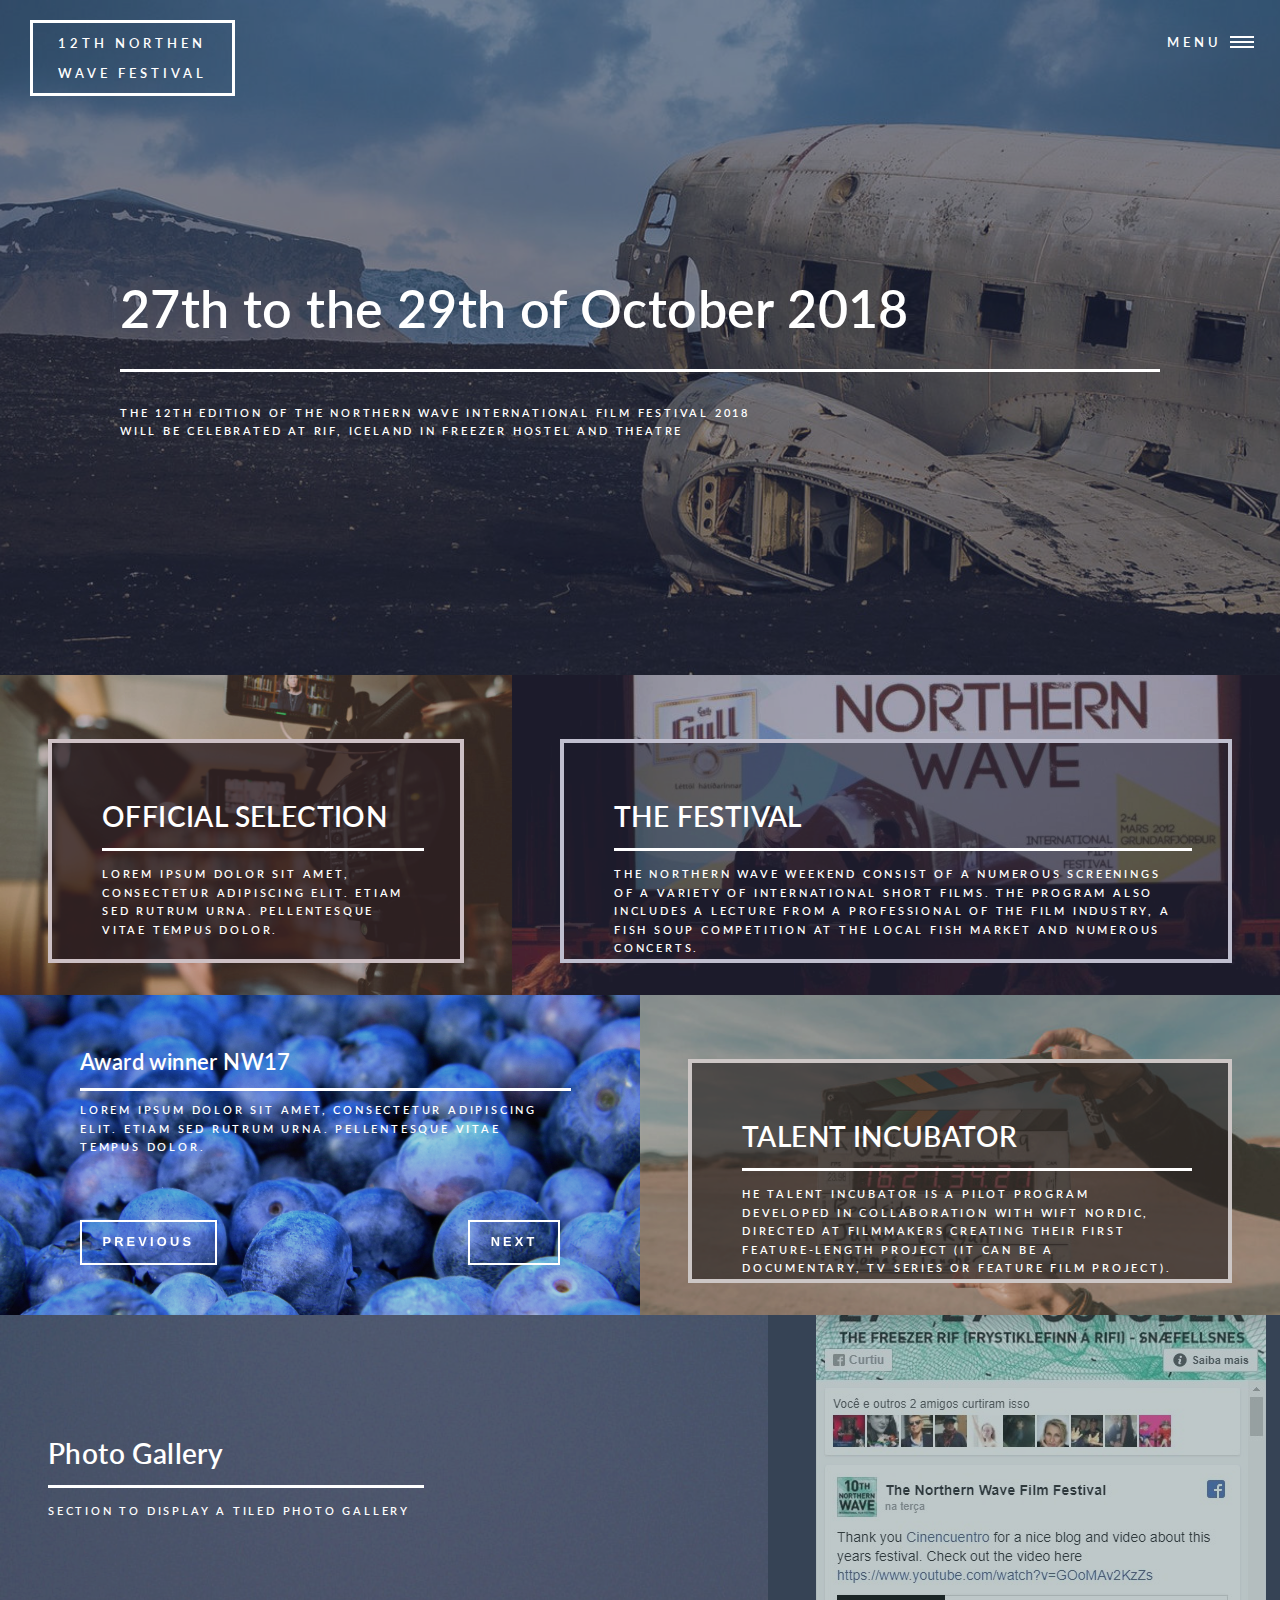
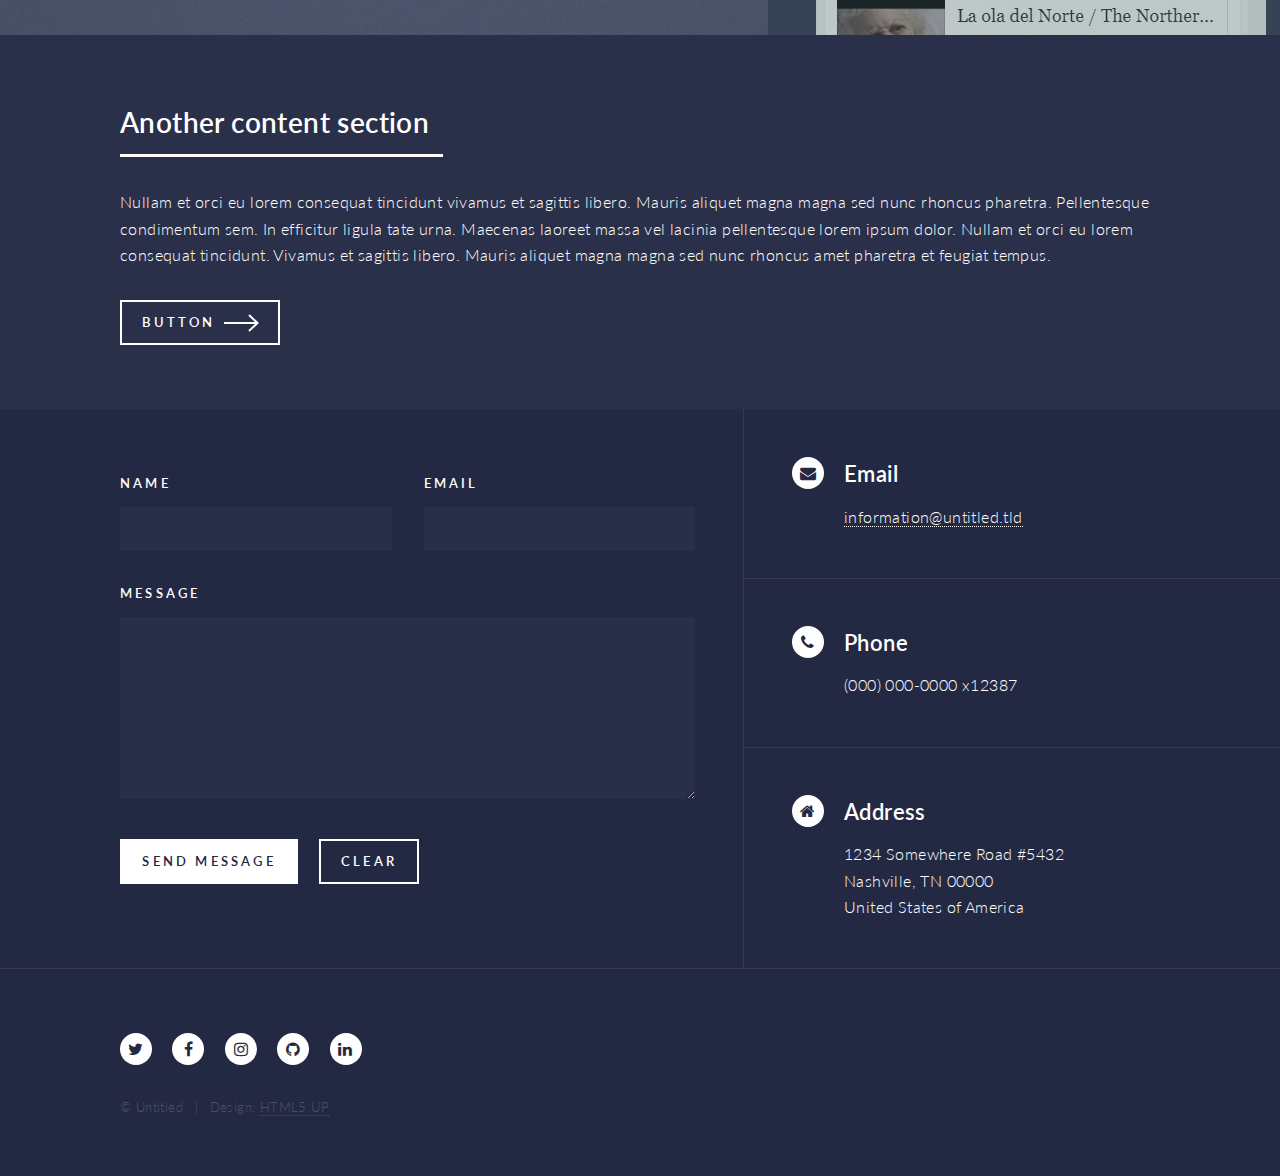
==== commit 927bad61: "Adjustments on layout" ====
--- a/index.html
+++ b/index.html
@@ -86,7 +86,7 @@
 											<a href="#">
 												<header class="major">
 													<h3>Award winner NW17</h3>
-													<p>Lorem etiam nullam</p>
+													<p>Lorem ipsum dolor sit amet, consectetur adipiscing elit. Etiam sed rutrum urna. Pellentesque vitae tempus dolor.</p>
 												</header>
 											</a>
 										</div>
@@ -96,7 +96,7 @@
 											<a href="#">
 												<header class="major">
 													<h3>Honorary guests</h3>
-													<p>Lorem etiam nullam</p>
+													<p>Lorem ipsum dolor sit amet, consectetur adipiscing elit. Etiam sed rutrum urna. Pellentesque vitae tempus dolor.</p>
 												</header>
 											</a>
 										</div>
@@ -106,7 +106,7 @@
 											<a href="#">
 												<header class="major">
 													<h3>Official selection 2017</h3>
-													<p>Lorem etiam nullam</p>
+													<p>Lorem ipsum dolor sit amet, consectetur adipiscing elit. Etiam sed rutrum urna. Pellentesque vitae tempus dolor.</p>
 												</header>
 											</a>
 										</div>
--- a/assets/css/main.css
+++ b/assets/css/main.css
@@ -2868,6 +2868,11 @@
                 width: 50%;
             }
 
+            .tiles .posts-carousel header.major {
+                position: relative;
+                width: auto;
+            }
+
             .tiles .posts-carousel .slick-list,
             .tiles .posts-carousel .slick-slide,
             .tiles .posts-carousel .slick-track,
@@ -2886,7 +2891,7 @@
                 position: absolute;
                 bottom: 50px;
                 right: 80px;
-                z-index: 9999999;
+                z-index: 1;
             }
 
             .tiles .posts-carousel .slick-prev {
@@ -2894,7 +2899,7 @@
                 position: absolute;
                 bottom: 50px;
                 left: 80px;
-                z-index: 9999999;
+                z-index: 1;
             }
 
             .tiles article:nth-child(4n - 1) {
